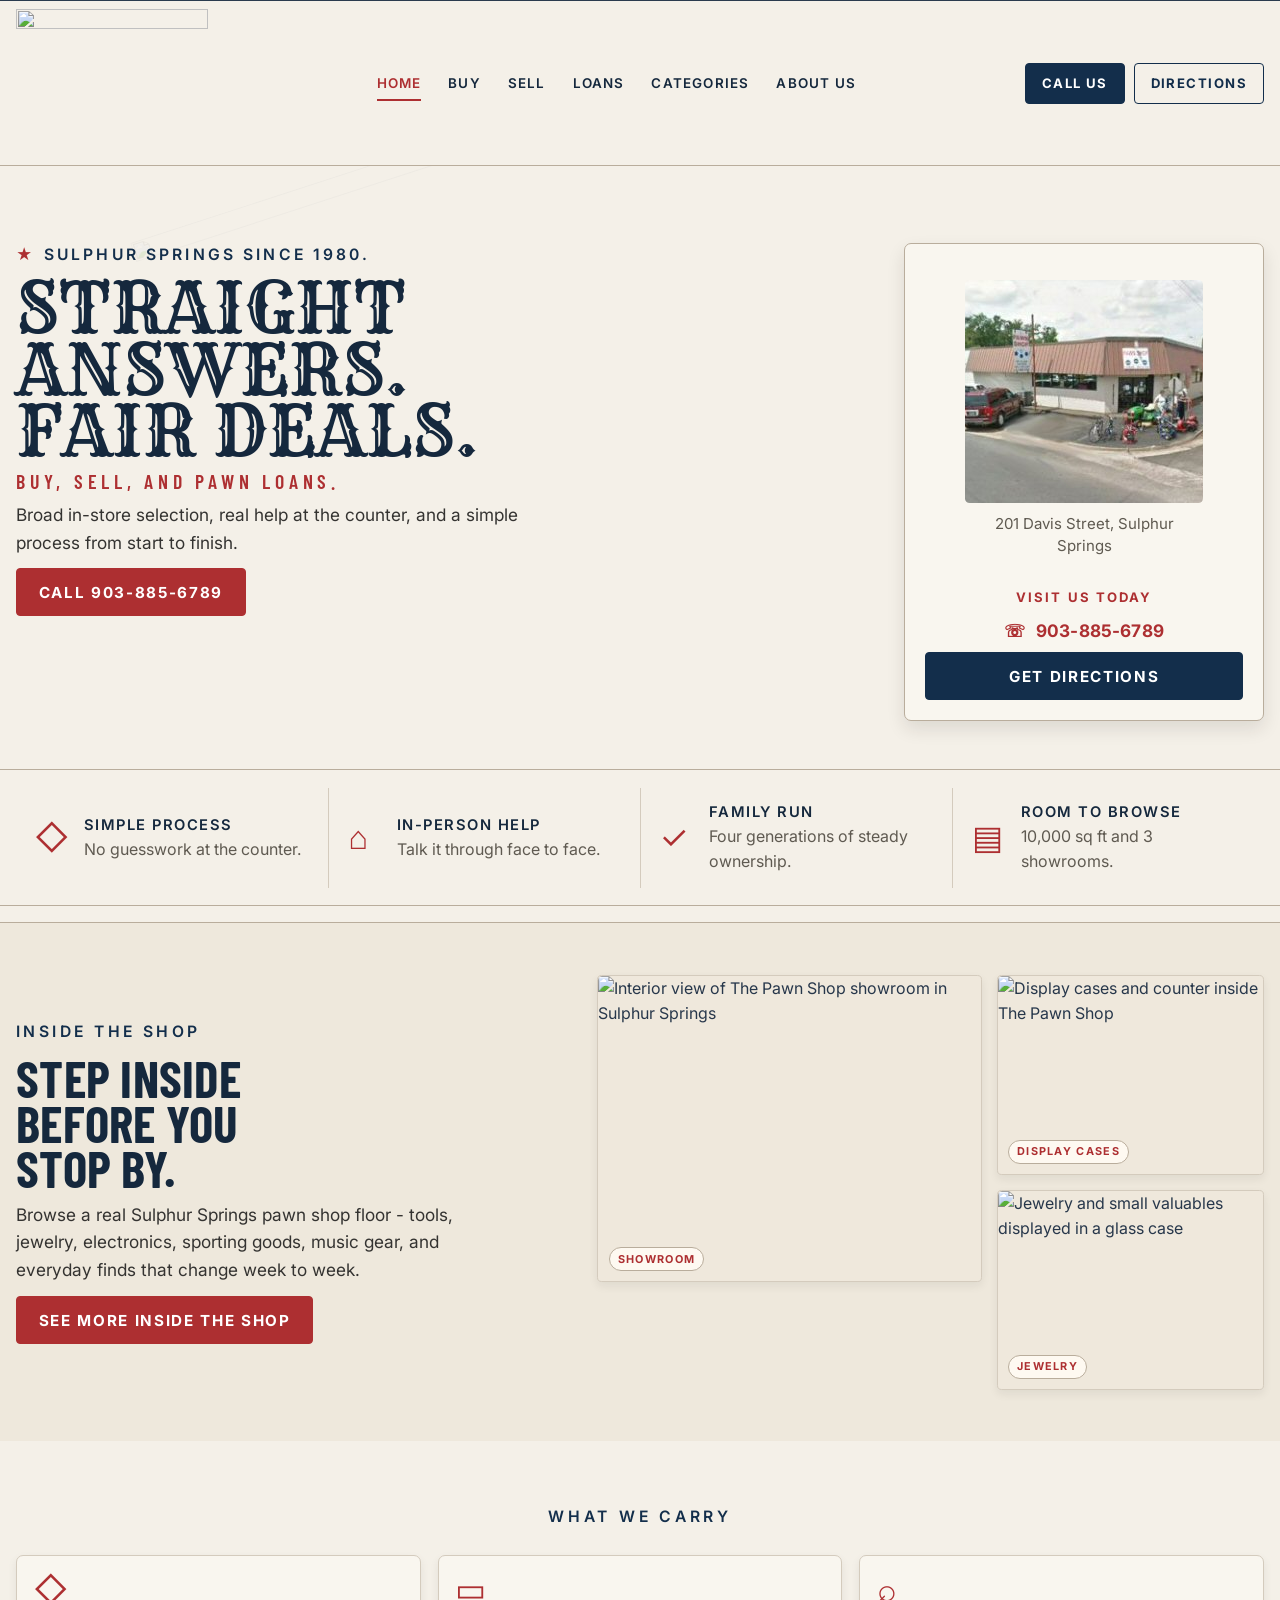
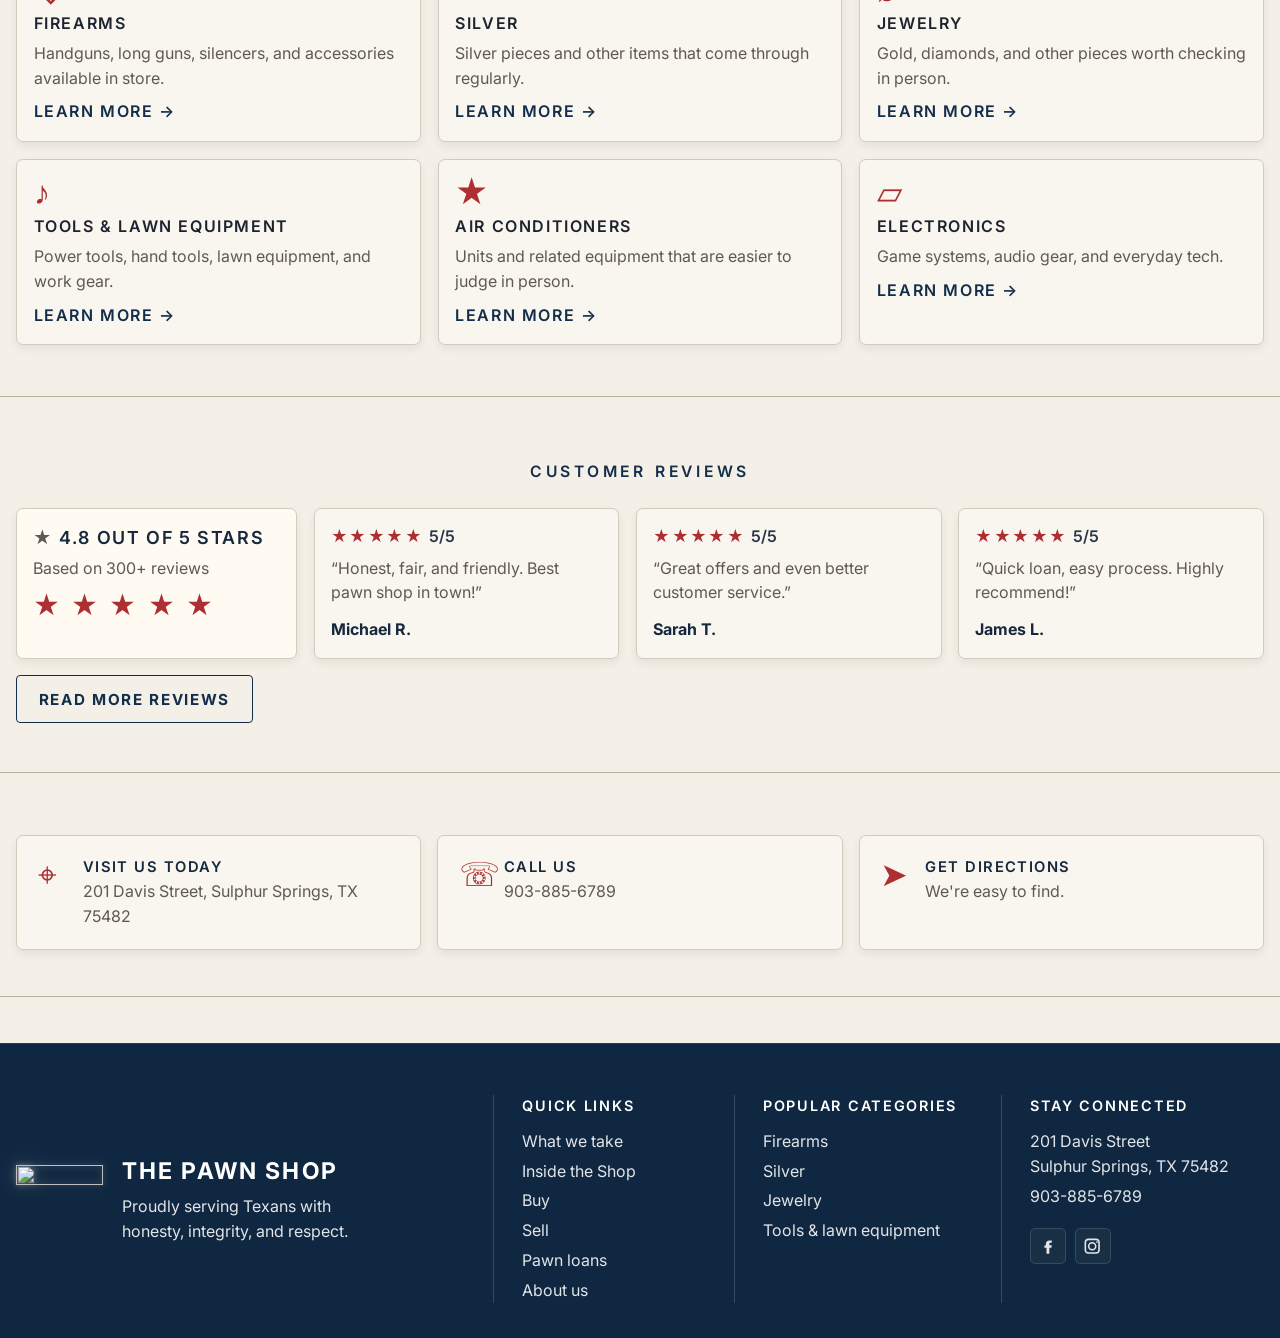
==== index.html @ 869ee115 "Polish homepage shop preview layout" ====
<!doctype html>
<html lang="en">
  <head>
    <meta charset="utf-8" />
    <meta name="viewport" content="width=device-width, initial-scale=1" />
    <meta
      name="description"
      content="The Pawn Shop in Sulphur Springs, Texas. Family-owned since 1980 with in-store firearms, silver, jewelry, tools, lawn equipment, air conditioners, and electronics."
    />
    <title>The Pawn Shop | Sulphur Springs, TX | Family-Owned Since 1980</title>
    <link rel="preconnect" href="https://fonts.googleapis.com" />
    <link rel="preconnect" href="https://fonts.gstatic.com" crossorigin />
    <link href="https://fonts.googleapis.com/css2?family=Barlow+Condensed:wght@500;600;700&family=Inter:wght@400;500;600;700;800&family=Rye&display=swap" rel="stylesheet" />
    <link rel="icon" href="data:," />
    <link rel="icon" href="/favicon.ico?v=3" sizes="any" />
    <link rel="icon" type="image/png" sizes="32x32" href="/favicon-32x32.png?v=3" />
    <link rel="icon" type="image/png" sizes="16x16" href="/favicon-16x16.png?v=3" />
    <link rel="apple-touch-icon" href="/apple-touch-icon.png?v=3" />
    <link rel="manifest" href="/site.webmanifest?v=3" />
    <meta name="theme-color" content="#0d2b45" />
    <link rel="stylesheet" href="styles.css?v=home-breathing-2" />
  </head>
  <body class="home-page">
    <a class="skip-link" href="#main">Skip to content</a>

    <header class="site-header">
      <div class="container header-inner">
        <a class="brand" href="index.html" aria-label="The Pawn Shop home">
          <span class="logo-mark" aria-hidden="true">
            <img class="brand-logo brand-logo--header" src="/brand/pawn-shop-logo.png" alt="" aria-hidden="true" decoding="async" width="1203" height="933" />
          </span>
        </a>

        <nav class="site-nav" aria-label="Primary">
          <a href="index.html" aria-current="page">Home</a>
          <a href="buy.html">Buy</a>
          <a href="sell.html">Sell</a>
          <a href="loans.html">Loans</a>
          <a href="services.html">Categories</a>
          <a href="about.html">About us</a>
        </nav>

        <div class="header-actions">
          <a class="button button-navy button-small" href="tel:+19038856789">Call us</a>
          <a class="button button-outline button-small" href="https://maps.app.goo.gl/KEPYkw9zag7jaLEP9" target="_blank" rel="noreferrer noopener">Directions</a>
        </div>
      </div>
    </header>

    <main id="main">
      <section class="hero" id="top">
        <div class="hero-watermark" aria-hidden="true">
          <img class="brand-logo brand-logo--watermark" src="/brand/pawn-shop-watermark.png" alt="" aria-hidden="true" decoding="async" width="1203" height="933" />
        </div>

        <div class="container hero-grid">
          <div class="hero-copy">
            <p class="eyebrow"><span aria-hidden="true">&#9733;</span> Sulphur Springs since 1980.</p>
            <h1><span>Straight answers.</span><span>Fair deals.</span></h1>
            <p class="subhead">Buy, sell, and pawn loans.</p>
            <p class="lead">
              Broad in-store selection, real help at the counter, and a simple process from start
              to finish.
            </p>
            <div class="action-row">
              <a class="button button-red" href="tel:+19038856789">Call 903-885-6789</a>
            </div>
          </div>

          <aside class="site-photo-card storefront-photo-card" aria-label="Storefront photo">
            <figure class="site-photo-card__figure site-photo-card__figure--wide">
                <img
                  class="site-photo-card__image"
                  src="/store-front.jpg"
                  alt="The Pawn Shop storefront in Sulphur Springs, Texas"
                  loading="eager"
                  fetchpriority="high"
                  decoding="async"
                  width="500"
                  height="223"
                />
              <figcaption class="site-photo-card__caption">201 Davis Street, Sulphur Springs</figcaption>
            </figure>
            <div class="site-photo-card__meta">
              <p class="site-photo-card__eyebrow">Visit us today</p>
              <div class="site-photo-card__detail strong">
                <span class="site-photo-card__icon" aria-hidden="true">&#9743;</span>
                <a href="tel:+19038856789">903-885-6789</a>
              </div>
              <a class="button button-navy button-full" href="https://maps.app.goo.gl/KEPYkw9zag7jaLEP9" target="_blank" rel="noreferrer noopener">Get directions</a>
            </div>
          </aside>
        </div>
      </section>

      <section class="trust-strip content-band content-band--compact home-trust" aria-label="Shop values">
        <div class="container trust-grid">
          <article class="trust-item">
            <span class="trust-icon" aria-hidden="true">&#9671;</span>
            <div><h2>Simple process</h2><p>No guesswork at the counter.</p></div>
          </article>
          <article class="trust-item">
            <span class="trust-icon" aria-hidden="true">&#8962;</span>
            <div><h2>In-person help</h2><p>Talk it through face to face.</p></div>
          </article>
          <article class="trust-item">
            <span class="trust-icon" aria-hidden="true">&#10003;</span>
            <div><h2>Family run</h2><p>Four generations of steady ownership.</p></div>
          </article>
          <article class="trust-item">
            <span class="trust-icon" aria-hidden="true">&#9636;</span>
            <div><h2>Room to browse</h2><p>10,000 sq ft and 3 showrooms.</p></div>
          </article>
        </div>
      </section>

      <section class="shop-photo-section home-inside" aria-labelledby="inside-the-shop">
        <div class="container home-shop-preview">
          <div class="shop-photo-intro home-shop-preview__content">
            <p class="eyebrow" id="inside-the-shop">INSIDE THE SHOP</p>
            <h2>Step inside before you stop by.</h2>
            <p class="lead">Browse a real Sulphur Springs pawn shop floor - tools, jewelry, electronics, sporting goods, music gear, and everyday finds that change week to week.</p>
            <div class="action-row">
              <a class="button button-red" href="gallery.html">See more inside the shop</a>
            </div>
          </div>

          <div class="home-shop-preview__gallery" aria-label="Interior shop photos">
            <figure class="home-shop-preview__feature">
              <div class="shop-photo-frame home-shop-preview__frame home-shop-preview__frame--feature">
                <img
                  class="shop-photo-image"
                  src="/imgs/PXL_20260424_201905218.jpg"
                  alt="Interior view of The Pawn Shop showroom in Sulphur Springs"
                  loading="lazy"
                  decoding="async"
                  width="8160"
                  height="6144"
                />
                <span class="home-shop-preview__label">Showroom</span>
              </div>
            </figure>
            <div class="home-shop-preview__stack">
              <figure class="home-shop-preview__photo">
                <div class="shop-photo-frame home-shop-preview__frame">
                  <img
                    class="shop-photo-image"
                    src="/imgs/PXL_20260424_202001756.jpg"
                    alt="Display cases and counter inside The Pawn Shop"
                    loading="lazy"
                    decoding="async"
                    width="8160"
                    height="6144"
                  />
                  <span class="home-shop-preview__label">Display cases</span>
                </div>
              </figure>
              <figure class="home-shop-preview__photo">
                <div class="shop-photo-frame home-shop-preview__frame">
                  <img
                    class="shop-photo-image"
                    src="/imgs/PXL_20260424_204931263.jpg"
                    alt="Jewelry and small valuables displayed in a glass case"
                    loading="lazy"
                    decoding="async"
                    width="8160"
                    height="6144"
                  />
                  <span class="home-shop-preview__label">Jewelry</span>
                </div>
              </figure>
            </div>
          </div>
        </div>
      </section>

      <section class="section cards-section content-band content-band--compact content-band--warm home-services" id="services">
        <div class="container cards-intro home-services__intro">
          <p class="eyebrow">WHAT WE CARRY</p>
        </div>
        <div class="container category-grid" aria-label="Common services and categories">
          <article class="category-card">
            <span class="category-icon" aria-hidden="true">&#9671;</span>
            <h3>Firearms</h3>
            <p>Handguns, long guns, silencers, and accessories available in store.</p>
            <a href="services.html">Learn more &rarr;</a>
          </article>
          <article class="category-card">
            <span class="category-icon" aria-hidden="true">&#9645;</span>
            <h3>Silver</h3>
            <p>Silver pieces and other items that come through regularly.</p>
            <a href="services.html">Learn more &rarr;</a>
          </article>
          <article class="category-card">
            <span class="category-icon" aria-hidden="true">&#8981;</span>
            <h3>Jewelry</h3>
            <p>Gold, diamonds, and other pieces worth checking in person.</p>
            <a href="services.html">Learn more &rarr;</a>
          </article>
          <article class="category-card">
            <span class="category-icon" aria-hidden="true">&#9834;</span>
            <h3>Tools &amp; lawn equipment</h3>
            <p>Power tools, hand tools, lawn equipment, and work gear.</p>
            <a href="services.html">Learn more &rarr;</a>
          </article>
          <article class="category-card">
            <span class="category-icon" aria-hidden="true">&#9733;</span>
            <h3>Air conditioners</h3>
            <p>Units and related equipment that are easier to judge in person.</p>
            <a href="services.html">Learn more &rarr;</a>
          </article>
          <article class="category-card">
            <span class="category-icon" aria-hidden="true">&#9649;</span>
            <h3>Electronics</h3>
            <p>Game systems, audio gear, and everyday tech.</p>
            <a href="services.html">Learn more &rarr;</a>
          </article>
        </div>
      </section>

      <section class="reviews-band content-band content-band--compact home-reviews" id="reviews" aria-label="Customer reviews">
        <div class="container cards-intro home-reviews__intro">
          <p class="eyebrow">CUSTOMER REVIEWS</p>
        </div>
        <div class="container reviews-grid">
          <div class="rating-block">
            <!-- TODO: Verify the current Google rating and review count with the owner before launch. -->
            <p><span aria-hidden="true">&#9733;</span> 4.8 out of 5 stars</p>
            <span>Based on 300+ reviews</span>
            <div class="big-stars" aria-label="Five star rating">&#9733; &#9733; &#9733; &#9733; &#9733;</div>
          </div>
          <article class="review-card">
            <p class="stars">&#9733;&#9733;&#9733;&#9733;&#9733; <span>5/5</span></p>
            <blockquote>&ldquo;Honest, fair, and friendly. Best pawn shop in town!&rdquo;</blockquote>
            <cite>Michael R.</cite>
          </article>
          <article class="review-card">
            <p class="stars">&#9733;&#9733;&#9733;&#9733;&#9733; <span>5/5</span></p>
            <blockquote>&ldquo;Great offers and even better customer service.&rdquo;</blockquote>
            <cite>Sarah T.</cite>
          </article>
          <article class="review-card">
            <p class="stars">&#9733;&#9733;&#9733;&#9733;&#9733; <span>5/5</span></p>
            <blockquote>&ldquo;Quick loan, easy process. Highly recommend!&rdquo;</blockquote>
            <cite>James L.</cite>
          </article>
          <a class="button button-outline reviews-button" href="https://www.google.com/search?q=The+Pawn+Shop+Sulphur+Springs+TX+reviews" target="_blank" rel="noreferrer noopener">Read more reviews</a>
        </div>
      </section>

      <section class="contact-strip content-band content-band--compact home-contact" id="visit" aria-label="Visit and contact">
        <div class="container contact-grid">
          <article class="contact-item">
            <span aria-hidden="true">&#8982;</span>
            <div><h2>Visit us today</h2><p>201 Davis Street, Sulphur Springs, TX 75482</p></div>
          </article>
          <article class="contact-item">
            <span aria-hidden="true">&#9743;</span>
            <div><h2>Call us</h2><p><a href="tel:+19038856789">903-885-6789</a></p></div>
          </article>
          <article class="contact-item">
            <span aria-hidden="true">&#10148;</span>
            <div><h2>Get directions</h2><p><a href="https://maps.app.goo.gl/KEPYkw9zag7jaLEP9" target="_blank" rel="noreferrer noopener">We're easy to find.</a></p></div>
          </article>
        </div>
      </section>
    </main>

    <footer class="site-footer">
        <div class="container footer-grid">
        <div class="footer-brand">
          <img class="footer-brand-logo" src="/brand/pawn-shop-logo.png" alt="" aria-hidden="true" decoding="async" width="1203" height="933" />
          <div>
            <strong>The Pawn Shop</strong>
            <p>Proudly serving Texans with honesty, integrity, and respect.</p>
          </div>
        </div>
        <nav class="footer-links" aria-label="Footer quick links">
          <h2>Quick links</h2>
          <a href="services.html">What we take</a>
          <a href="gallery.html">Inside the Shop</a>
          <a href="buy.html">Buy</a>
          <a href="sell.html">Sell</a>
          <a href="loans.html">Pawn loans</a>
          <a href="about.html">About us</a>
        </nav>
        <div class="footer-links">
          <h2>Popular categories</h2>
          <a href="services.html">Firearms</a>
          <a href="services.html">Silver</a>
          <a href="services.html">Jewelry</a>
          <a href="services.html">Tools &amp; lawn equipment</a>
        </div>
        <div class="footer-contact">
          <h2>Stay connected</h2>
          <p>201 Davis Street<br />Sulphur Springs, TX 75482</p>
          <a href="tel:+19038856789">903-885-6789</a>
          <div class="footer-socials" aria-label="Social links">
            <a class="footer-social-link" href="https://www.facebook.com/thepawnshopss/" target="_blank" rel="noopener noreferrer" aria-label="The Pawn Shop on Facebook">
              <svg viewBox="0 0 24 24" aria-hidden="true" focusable="false">
                <path d="M13.5 22v-8h2.7l.4-3.1h-3.1V9c0-.9.3-1.6 1.6-1.6h1.6V4.7c-.8-.1-1.8-.2-3-.2-2.9 0-4.8 1.7-4.8 4.9V11H7v3h2.8v8h3.7z"/>
              </svg>
            </a>
            <a class="footer-social-link" href="https://www.instagram.com/thepawnshopss/" target="_blank" rel="noopener noreferrer" aria-label="The Pawn Shop on Instagram">
              <svg viewBox="0 0 24 24" aria-hidden="true" focusable="false">
                <path d="M7 2h10c2.8 0 5 2.2 5 5v10c0 2.8-2.2 5-5 5H7c-2.8 0-5-2.2-5-5V7c0-2.8 2.2-5 5-5zm0 2.1A2.9 2.9 0 0 0 4.1 7v10A2.9 2.9 0 0 0 7 19.9h10a2.9 2.9 0 0 0 2.9-2.9V7A2.9 2.9 0 0 0 17 4.1H7zm5 2.3a5.6 5.6 0 1 1 0 11.2 5.6 5.6 0 0 1 0-11.2zm0 2a3.6 3.6 0 1 0 0 7.2 3.6 3.6 0 0 0 0-7.2zm6.2-2.9a1.1 1.1 0 1 1 0 2.2 1.1 1.1 0 0 1 0-2.2z"/>
              </svg>
            </a>
          </div>
        </div>
      </div>
    </footer>
  </body>
</html>
---- styles.css ----
:root {
  color-scheme: light;
  --paper: #f4f0e8;
  --paper-deep: #eee8dc;
  --panel: #f9f6ef;
  --ink: #15283d;
  --ink-soft: #27374b;
  --muted: #5f5a51;
  --red: #ad2f31;
  --red-dark: #942528;
  --navy: #132e4b;
  --line: #d4cbbd;
  --line-dark: #b9ad9c;
  --shadow: 0 8px 18px rgba(35, 30, 23, 0.11);
  --shadow-soft: 0 4px 10px rgba(35, 30, 23, 0.07);
  --radius: 7px;
  --radius-tight: 4px;
  --container: 82rem;
  --section-breathing: 1.25rem;
  --display: var(--hero-condensed);
  --hero-display: "Rye", Georgia, serif;
  --hero-condensed: "Barlow Condensed", "Arial Narrow", "Helvetica Neue", Arial, sans-serif;
  --ui: "Inter", "Helvetica Neue", Arial, sans-serif;
  --body: "Inter", "Helvetica Neue", Arial, sans-serif;
}

*,
*::before,
*::after {
  box-sizing: border-box;
}

html {
  scroll-behavior: smooth;
}

body {
  margin: 0;
  color: var(--ink-soft);
  background: var(--paper);
  font-family: var(--body);
  line-height: 1.56;
  -webkit-font-smoothing: antialiased;
  text-rendering: optimizeLegibility;
}

::selection {
  background: #ead8c9;
}

a {
  color: inherit;
}

svg {
  display: block;
  max-width: 100%;
}

h1,
h2,
h3,
p,
dl,
dt,
dd,
blockquote,
ol {
  margin: 0;
}

.container {
  width: min(calc(100% - 2rem), var(--container));
  margin: 0 auto;
}

.skip-link {
  position: absolute;
  top: 1rem;
  left: -999px;
  z-index: 50;
  padding: 0.65rem 0.85rem;
  background: var(--panel);
  border: 1px solid var(--line-dark);
  border-radius: var(--radius-tight);
}

.skip-link:focus {
  left: 1rem;
}

:focus-visible {
  outline: 2px solid var(--red);
  outline-offset: 3px;
}

.site-header {
  position: static;
  top: auto;
  background: var(--paper);
  border-top: 1px solid rgba(21, 40, 61, 0.9);
  border-bottom: 1px solid var(--line-dark);
  box-shadow: var(--shadow-soft);
}

.header-inner {
  min-height: 5.4rem;
  display: grid;
  grid-template-columns: auto 1fr;
  gap: 0.7rem 1rem;
  align-items: center;
  padding: 0.48rem 0;
}

.brand {
  display: inline-flex;
  width: 11.15rem;
  align-items: center;
  text-decoration: none;
  line-height: 0;
}

.logo-mark {
  display: block;
  width: 100%;
}

.brand-logo {
  display: block;
  width: 100%;
  height: auto;
  object-fit: contain;
}

.brand-logo--header {
  image-rendering: auto;
}

.hero-watermark .brand-logo--watermark {
  position: absolute;
  top: 50%;
  left: 58%;
  width: min(64rem, 86vw);
  max-width: none;
  opacity: 0.12;
  transform: translate(-50%, -50%) rotate(-18deg);
  transform-origin: center;
  image-rendering: auto;
}

.page-watermark .brand-logo--watermark {
  left: 57.5%;
  width: min(56rem, 78vw);
  opacity: 0.1;
}

.site-nav {
  display: none;
  justify-self: center;
  align-items: center;
  gap: clamp(0.95rem, 2.1vw, 2rem);
  font-family: var(--ui);
  font-size: 0.84rem;
  font-weight: 600;
  letter-spacing: 0.09em;
  text-transform: uppercase;
}

.site-nav a {
  position: relative;
  padding: 0.45rem 0;
  color: var(--ink);
  text-decoration: none;
}

.site-nav a:hover,
.site-nav a[aria-current="page"] {
  color: var(--red);
}

.site-nav a[aria-current="page"]::after {
  position: absolute;
  left: 0;
  right: 0;
  bottom: 0;
  height: 2px;
  background: var(--red);
  content: "";
}

.header-actions {
  grid-column: 1 / -1;
  display: flex;
  flex-wrap: wrap;
  gap: 0.55rem;
}

.button {
  display: inline-flex;
  min-height: 3rem;
  align-items: center;
  justify-content: center;
  gap: 0.45rem;
  padding: 0.72rem 1.35rem;
  border: 1px solid currentColor;
  border-radius: var(--radius-tight);
  font-family: var(--ui);
  font-size: 0.95rem;
  font-weight: 700;
  letter-spacing: 0.11em;
  line-height: 1;
  text-align: center;
  text-decoration: none;
  text-transform: uppercase;
  box-shadow: none;
}

.button-small {
  min-height: 2.55rem;
  padding: 0.58rem 1rem;
  font-size: 0.82rem;
}

.button-red {
  color: #fff;
  background: var(--red);
  border-color: var(--red);
}

.button-red:hover {
  background: var(--red-dark);
  border-color: var(--red-dark);
}

.button-navy {
  color: #fff;
  background: var(--navy);
  border-color: var(--navy);
}

.button-navy:hover {
  background: #0f263f;
}

.button-outline {
  color: var(--navy);
  background: transparent;
  border-color: var(--navy);
}

.button-outline:hover {
  color: #fff;
  background: var(--navy);
}

.button-full {
  width: 100%;
}

.hero,
.page-hero,
.content-band {
  position: relative;
  overflow: clip;
  isolation: isolate;
  border-bottom: 1px solid var(--line-dark);
  background: var(--paper);
}

.hero {
  min-height: 31rem;
  padding: clamp(2.4rem, 6vw, 5.2rem) 0 clamp(1.8rem, 4vw, 3rem);
}

.page-hero {
  padding: clamp(2.4rem, 4.8vw, 4rem) 0 clamp(2rem, 4vw, 3.25rem);
}

.content-band--hero,
.page-hero {
  padding: clamp(2.4rem, 4.8vw, 4rem) 0 clamp(2rem, 4vw, 3.25rem);
}

.hero-watermark {
  position: absolute;
  inset: 0;
  overflow: hidden;
  pointer-events: none;
  user-select: none;
  z-index: 0;
}

.page-watermark {
  overflow: hidden;
}

.hero-grid,
.page-hero-grid {
  position: relative;
  display: grid;
  gap: 2rem;
  align-items: start;
  z-index: 1;
}

.hero-copy {
  display: grid;
  min-width: 0;
  max-width: 42rem;
  gap: 0.6rem;
}

.eyebrow,
.subhead,
.card-heading,
.trust-item h2,
.category-card h3,
.service-tile h3,
.contact-item h2,
.footer-links h2,
.footer-contact h2 {
  font-family: var(--ui);
  font-weight: 600;
  letter-spacing: 0.1em;
  text-transform: uppercase;
}

.eyebrow {
  display: flex;
  gap: 0.55rem;
  align-items: center;
  color: var(--navy);
  font-size: clamp(0.82rem, 1.4vw, 0.98rem);
  letter-spacing: 0.2em;
}

.eyebrow span,
.big-stars,
.stars {
  color: var(--red);
}

h1 {
  max-width: 9.6ch;
  color: var(--ink);
  font-family: var(--display);
  font-size: clamp(2.95rem, 7.2vw, 5.8rem);
  font-weight: 400;
  letter-spacing: 0.005em;
  line-height: 0.86;
  text-transform: uppercase;
  text-wrap: balance;
}

.hero h1 {
  display: grid;
  max-width: 11.6ch;
  font-family: var(--hero-display);
  font-size: clamp(3.35rem, 6vw, 6.05rem);
  line-height: 0.88;
  letter-spacing: 0;
  text-wrap: balance;
}

.hero h1 span {
  display: block;
}

.page-hero h1 {
  display: grid;
  max-width: 11.4ch;
  font-family: var(--hero-display);
  font-size: clamp(2.9rem, 5vw, 5rem);
  line-height: 0.88;
  letter-spacing: 0;
  text-wrap: balance;
}

.subhead {
  color: var(--red);
  font-family: var(--hero-condensed);
  font-size: clamp(1.02rem, 1.55vw, 1.24rem);
  letter-spacing: 0.24em;
  line-height: 1;
}

.hero .subhead {
  margin-top: 0.05rem;
}

.lead {
  max-width: 33rem;
  color: #343331;
  font-size: clamp(0.98rem, 1.45vw, 1.08rem);
  line-height: 1.6;
}

.action-row {
  display: flex;
  flex-wrap: wrap;
  gap: 0.85rem 1.35rem;
  margin-top: 0.15rem;
}

.visit-card {
  display: grid;
  min-width: 0;
  gap: 1rem;
  padding: clamp(1rem, 2.2vw, 1.55rem);
  background: var(--panel);
  border: 1px solid var(--line-dark);
  border-radius: var(--radius);
  box-shadow: var(--shadow);
}

.card-heading {
  display: flex;
  gap: 0.6rem;
  align-items: center;
  justify-content: center;
  color: var(--red);
  font-size: 0.92rem;
  text-align: center;
}

.card-heading span {
  width: 3rem;
  height: 1px;
  background: var(--red);
}

.visit-line {
  display: grid;
  grid-template-columns: 1.6rem 1fr;
  gap: 0.8rem;
  padding-bottom: 0.95rem;
  border-bottom: 1px solid var(--line);
  color: #2f3134;
}

.visit-line.strong a {
  color: var(--red);
  font-family: var(--ui);
  font-size: 1.38rem;
  font-weight: 700;
  letter-spacing: 0.03em;
  text-decoration: none;
}

.line-icon {
  color: var(--ink);
  font-family: var(--ui);
  font-size: 1.2rem;
}

.trust-strip,
.reviews-band,
.contact-strip {
  border-bottom: 1px solid var(--line-dark);
  background: var(--paper);
}

.trust-grid {
  display: grid;
}

.trust-item {
  display: grid;
  grid-template-columns: 2.2rem 1fr;
  gap: 0.85rem;
  align-items: center;
  padding: 1rem 0;
  border-top: 1px solid var(--line);
}

.trust-item:first-child {
  border-top: 0;
}

.trust-icon,
.category-icon,
.contact-item > span {
  color: var(--red);
  font-family: var(--ui);
  font-size: 2.05rem;
  line-height: 1;
}

.trust-item h2,
.contact-item h2 {
  color: var(--ink);
  font-size: 0.92rem;
}

.trust-item p,
.contact-item p,
.review-card blockquote,
.section-heading p,
.category-card p,
.service-tile p,
.feature-card p,
.copy-panel p,
.quote-panel p,
.footer-grid p,
.footer-grid a,
.visit-steps li {
  color: var(--muted);
}

.cards-intro {
  display: grid;
  max-width: 42rem;
  margin: 0 auto 0;
  gap: 0.2rem;
  text-align: center;
}

.cards-intro .eyebrow {
  justify-content: center;
  letter-spacing: 0.24em;
}

.section-heading {
  display: grid;
  max-width: 52rem;
  gap: 0.65rem;
  margin-bottom: 1rem;
}

.compact-heading {
  max-width: 45rem;
}

.interior-module {
  padding: clamp(3.5rem, 6vw, 5.5rem) 0;
  background: var(--paper-deep);
  border-top: 1px solid var(--line-dark);
}

.interior-module__inner {
  display: grid;
  gap: clamp(1.75rem, 4vw, 4rem);
  align-items: start;
}

.interior-module__intro {
  display: grid;
  gap: 0.65rem;
  max-width: 28rem;
}

.interior-module__intro .section-heading {
  margin-bottom: 0;
}

.interior-module__content {
  display: grid;
  gap: 1rem;
  align-self: start;
  min-width: 0;
}

.interior-module__content .category-grid,
.interior-module__content .feature-grid,
.interior-module__content .service-tile-grid {
  margin-top: 0;
}

.home-trust {
  margin-bottom: var(--section-breathing);
}

.home-services {
  margin-block: var(--section-breathing);
}

.home-services__intro {
  margin-bottom: var(--section-breathing);
}

.home-reviews {
  margin-block: var(--section-breathing);
}

.home-contact {
  margin-top: var(--section-breathing);
}

.section-heading h2,
.copy-panel h2 {
  max-width: 12.2ch;
  color: var(--ink);
  font-family: var(--display);
  font-size: clamp(2rem, 4vw, 3.25rem);
  line-height: 0.88;
  letter-spacing: 0.005em;
  text-transform: uppercase;
  text-wrap: balance;
}

.category-grid,
.service-tile-grid,
.feature-grid {
  display: grid;
  gap: 1rem;
}

.category-card,
.service-tile,
.feature-card,
.copy-panel,
.quote-panel {
  display: grid;
  align-content: start;
  gap: 0.55rem;
  min-height: 0;
  padding: 1.15rem;
  background: var(--panel);
  border: 1px solid var(--line);
  border-radius: var(--radius);
  box-shadow: var(--shadow-soft);
}

.category-card a {
  margin-top: auto;
  color: var(--navy);
  font-family: var(--ui);
  font-weight: 600;
  letter-spacing: 0.1em;
  text-decoration: none;
  text-transform: uppercase;
}

.category-card h3,
.service-tile h3,
.feature-card h3 {
  color: #1d2430;
  font-size: 1rem;
  line-height: 1.08;
}

.reviews-grid {
  display: grid;
  gap: 1rem;
  align-items: center;
}

.rating-block {
  display: grid;
  gap: 0.25rem;
}

.rating-block p {
  color: var(--ink);
  font-family: var(--ui);
  font-size: 1.12rem;
  font-weight: 600;
  letter-spacing: 0.09em;
  text-transform: uppercase;
}

.rating-block span {
  color: var(--muted);
}

.big-stars {
  font-size: 1.65rem;
  letter-spacing: 0.08em;
}

.review-card {
  padding: 0.9rem 1rem;
  background: rgba(249, 246, 239, 0.62);
  border-radius: var(--radius-tight);
}

.stars {
  font-family: var(--ui);
  font-weight: 600;
  letter-spacing: 0.09em;
}

.stars span {
  color: var(--ink-soft);
  letter-spacing: 0;
}

.review-card cite {
  display: block;
  margin-top: 0.35rem;
  color: var(--ink);
  font-style: normal;
  font-weight: 700;
}

.reviews-button {
  justify-self: start;
}

.contact-grid {
  display: grid;
  gap: 1rem;
}

.contact-item {
  display: grid;
  grid-template-columns: 2rem 1fr;
  gap: 0.8rem;
  align-items: center;
}

.contact-item a {
  text-decoration: none;
}

.site-footer {
  background: #0f2740;
  color: #fff;
  border-top: 1px solid rgba(255, 255, 255, 0.1);
}

.footer-grid {
  display: grid;
  gap: 1.55rem;
  padding: 2.35rem 0 2.2rem;
}

.footer-brand {
  display: grid;
  grid-template-columns: 5.45rem 1fr;
  gap: 1.15rem;
  align-items: center;
}

.footer-brand-logo {
  display: block;
  width: 5.45rem;
  height: auto;
  object-fit: contain;
  margin-top: 0;
  filter:
    drop-shadow(0 0 3px rgba(244, 238, 226, 0.42))
    drop-shadow(0 0 10px rgba(244, 238, 226, 0.18));
}

.footer-brand strong {
  display: block;
  margin-bottom: 0.3rem;
  color: #fff;
  font-family: var(--ui);
  font-size: 1.44rem;
  letter-spacing: 0.095em;
  text-transform: uppercase;
}

.footer-brand p {
  max-width: 16.8rem;
}

.footer-links,
.footer-contact {
  display: grid;
  align-content: start;
  gap: 0.3rem;
}

.footer-links h2,
.footer-contact h2 {
  margin-bottom: 0.4rem;
  color: #fff;
  font-size: 0.9rem;
  letter-spacing: 0.12em;
}

.site-footer .footer-grid p,
.site-footer .footer-grid a {
  color: rgba(255, 255, 255, 0.88);
}

.footer-grid a {
  text-decoration: none;
}

.footer-grid a:hover {
  color: #fff;
}

.footer-grid a:focus-visible {
  outline-color: #f1dbc8;
}

.footer-brand p,
.footer-contact p {
  color: rgba(255, 255, 255, 0.86);
}

.footer-socials {
  display: flex;
  flex-wrap: wrap;
  gap: 0.55rem;
  align-items: center;
  margin-top: 1.1rem;
}

.footer-social-link {
  display: inline-flex;
  align-items: center;
  justify-content: center;
  width: 2.25rem;
  height: 2.25rem;
  color: #f4eee2;
  background: rgba(244, 238, 226, 0.04);
  border: 1px solid rgba(244, 238, 226, 0.14);
  border-radius: 0.35rem;
  box-shadow: none;
  line-height: 0;
  transition:
    background-color 0.18s ease,
    border-color 0.18s ease,
    color 0.18s ease,
    transform 0.18s ease;
}

.footer-social-link svg {
  display: block;
  width: 1.15rem;
  height: 1.15rem;
  max-width: none;
  flex: 0 0 1.15rem;
  fill: currentColor;
}

.footer-social-link:hover {
  color: #fff;
  background: rgba(173, 47, 49, 0.24);
  border-color: rgba(173, 47, 49, 0.5);
  transform: translateY(-1px);
}

.footer-social-link:focus-visible {
  color: #fff;
  background: rgba(244, 238, 226, 0.12);
  border-color: #f1dbc8;
  outline: 2px solid #f1dbc8;
  outline-offset: 2px;
}

.fact-list {
  display: grid;
  grid-template-columns: repeat(2, minmax(0, 1fr));
  gap: 0.75rem;
}

.fact-list div {
  padding: 0.75rem;
  background: #fffaf2;
  border: 1px solid var(--line);
  border-radius: var(--radius-tight);
}

.fact-list dt {
  color: var(--muted);
  font-family: var(--ui);
  font-size: 0.78rem;
  font-weight: 600;
  letter-spacing: 0.1em;
  text-transform: uppercase;
}

.fact-list dd {
  color: var(--ink);
  font-weight: 700;
}

.visit-steps {
  display: grid;
  gap: 0.75rem;
  padding-left: 1.2rem;
}

.editorial-grid {
  display: grid;
  gap: 1rem;
}

.copy-panel,
.quote-panel {
  min-height: auto;
  padding: clamp(1.2rem, 2.6vw, 2rem);
}

.copy-panel {
  gap: 0.9rem;
}

.quote-panel {
  align-content: center;
  background: #efe3d6;
}

.quote-panel p {
  color: var(--ink);
  font-size: clamp(1.2rem, 2.3vw, 1.65rem);
  line-height: 1.35;
}

.visit-card__note {
  color: var(--muted);
  font-size: 0.92rem;
  line-height: 1.45;
}

.site-photo-card {
  display: grid;
  gap: 0.9rem;
  min-width: 0;
  width: min(100%, 34rem);
  padding: clamp(0.95rem, 2vw, 1.25rem);
  background: var(--panel);
  border: 1px solid var(--line-dark);
  border-radius: var(--radius);
  box-shadow: var(--shadow);
  align-self: start;
}

.storefront-photo-card,
.gun-room-photo-card {
  justify-self: end;
}

.gun-room-photo-card {
  width: min(100%, 37rem);
}

.site-photo-card__figure {
  display: grid;
  gap: 0.65rem;
  min-width: 0;
}

.site-photo-card__figure--wide {
  --photo-ratio: 5 / 3;
}

.site-photo-card__figure--tall {
  --photo-ratio: 4 / 3;
}

.site-photo-card__image {
  display: block;
  width: 100%;
  aspect-ratio: var(--photo-ratio, 16 / 9);
  object-fit: cover;
  border-radius: calc(var(--radius) - 0.15rem);
  background: #efe8dc;
}

.site-photo-card__caption {
  color: var(--muted);
  font-size: 0.94rem;
  line-height: 1.45;
  text-align: center;
}

.site-photo-card__meta {
  display: grid;
  gap: 0.6rem;
}

.site-photo-card__eyebrow {
  color: var(--red);
  font-family: var(--ui);
  font-size: 0.82rem;
  font-weight: 700;
  letter-spacing: 0.16em;
  text-align: center;
  text-transform: uppercase;
}

.site-photo-card__detail {
  display: flex;
  gap: 0.65rem;
  align-items: flex-start;
  color: var(--ink);
  font-size: 0.98rem;
  line-height: 1.45;
}

.site-photo-card__detail.strong {
  justify-content: center;
  color: var(--red);
  font-size: 1.08rem;
  font-weight: 700;
  letter-spacing: 0.01em;
}

.site-photo-card__detail a {
  color: inherit;
  text-decoration: none;
}

.site-photo-card__icon {
  color: var(--red);
  flex: 0 0 auto;
}

.site-photo-card__note {
  color: var(--muted);
  font-size: 0.95rem;
  line-height: 1.5;
  text-align: center;
}

.shop-photo-section {
  padding: clamp(3rem, 5.8vw, 5rem) 0;
  background: var(--paper-deep);
  border-top: 1px solid var(--line-dark);
}

.shop-photo-intro {
  display: grid;
  gap: 0.65rem;
  max-width: 42rem;
}

.shop-photo-intro h2,
.gallery-page .shop-gallery-section__intro h2 {
  max-width: 12.5ch;
  color: var(--ink);
  font-family: var(--display);
  font-size: clamp(2rem, 4vw, 3.25rem);
  line-height: 0.88;
  letter-spacing: 0.005em;
  text-transform: uppercase;
  text-wrap: balance;
}

.shop-photo-intro .eyebrow {
  letter-spacing: 0.22em;
}

.shop-photo-layout {
  display: grid;
  gap: 1rem;
  align-items: start;
}

.home-shop-preview {
  display: grid;
  gap: clamp(1.15rem, 2.8vw, 2.35rem);
  align-items: center;
}

.home-shop-preview__content {
  max-width: 32rem;
}

.home-shop-preview__content .lead {
  max-width: 31rem;
}

.home-shop-preview__gallery {
  display: grid;
  grid-template-columns: minmax(0, 1.18fr) minmax(0, 0.82fr);
  gap: 0.9rem;
  min-width: 0;
  align-items: start;
}

.home-shop-preview__feature,
.home-shop-preview__photo {
  position: relative;
  display: grid;
  min-width: 0;
  margin: 0;
}

.home-shop-preview__feature .home-shop-preview__frame {
  --shop-photo-ratio: 5 / 4;
  box-shadow: var(--shadow-soft);
}

.home-shop-preview__stack {
  display: grid;
  gap: 0.9rem;
  min-width: 0;
}

.home-shop-preview__photo .home-shop-preview__frame {
  box-shadow: var(--shadow-soft);
}

.home-shop-preview__label {
  position: absolute;
  left: 0.65rem;
  bottom: 0.65rem;
  z-index: 1;
  display: inline-flex;
  align-items: center;
  min-height: 1.5rem;
  padding: 0.15rem 0.5rem;
  background: rgba(255, 250, 242, 0.96);
  border: 1px solid var(--line-dark);
  border-radius: 999px;
  color: var(--red);
  font-family: var(--ui);
  font-size: 0.68rem;
  font-weight: 700;
  letter-spacing: 0.12em;
  line-height: 1;
  text-transform: uppercase;
  pointer-events: none;
}

.home-shop-preview__frame {
  position: relative;
}

.home-shop-preview__frame .shop-photo-image {
  border-radius: calc(var(--radius) - 0.15rem);
}

.shop-photo-grid--compact {
  grid-template-columns: repeat(1, minmax(0, 1fr));
}

.shop-photo-grid--compact .shop-photo-card {
  padding: 0.75rem;
}

.shop-photo-grid--compact .shop-photo-label {
  padding-inline: 0.5rem;
  font-size: 0.68rem;
}

.shop-photo-feature,
.shop-photo-card {
  display: grid;
  gap: 0.75rem;
  min-width: 0;
  padding: 0.95rem;
  background: var(--panel);
  border: 1px solid var(--line);
  border-radius: var(--radius);
  box-shadow: var(--shadow-soft);
}

.shop-photo-feature {
  padding: 1rem;
}

.shop-photo-card {
  align-content: start;
}

.shop-photo-frame {
  position: relative;
  overflow: hidden;
  aspect-ratio: var(--shop-photo-ratio, 4 / 3);
  background: #efe8dc;
  border: 1px solid var(--line);
  border-radius: calc(var(--radius) - 0.15rem);
}

.shop-photo-feature .shop-photo-frame {
  --shop-photo-ratio: 5 / 4;
}

.shop-photo-card.is-wide .shop-photo-frame {
  --shop-photo-ratio: 16 / 9;
}

.shop-photo-card.is-tall .shop-photo-frame {
  --shop-photo-ratio: 3 / 4;
}

.shop-photo-image {
  display: block;
  width: 100%;
  height: 100%;
  object-fit: cover;
}

.shop-photo-image.is-contain {
  object-fit: contain;
  background: #f2ecdf;
}

.shop-photo-caption {
  display: flex;
  flex-wrap: wrap;
  gap: 0.45rem 0.65rem;
  align-items: center;
  justify-content: space-between;
  color: var(--muted);
  font-size: 0.88rem;
  line-height: 1.35;
}

.shop-photo-label {
  display: inline-flex;
  align-items: center;
  min-height: 1.6rem;
  padding: 0.2rem 0.55rem;
  background: #fffaf2;
  border: 1px solid var(--line-dark);
  border-radius: 999px;
  color: var(--red);
  font-family: var(--ui);
  font-size: 0.72rem;
  font-weight: 700;
  letter-spacing: 0.14em;
  text-transform: uppercase;
}

.shop-photo-note {
  color: var(--muted);
  font-size: 0.94rem;
  line-height: 1.45;
}

.shop-photo-supports {
  display: grid;
  gap: 1rem;
}

.shop-photo-grid {
  display: grid;
  gap: 1rem;
}

.shop-photo-grid .shop-photo-card {
  height: 100%;
}

.services-photo-grid {
  display: grid;
  gap: 1rem;
}

.services-photo-grid .shop-photo-card h3 {
  color: #1d2430;
  font-size: 1rem;
  line-height: 1.08;
}

.services-photo-grid .shop-photo-note {
  margin-top: -0.1rem;
}

.gallery-page .page-hero h1 {
  max-width: 12ch;
}

.gallery-page .shop-gallery-section {
  padding: clamp(2.85rem, 5vw, 4.65rem) 0;
  background: var(--paper);
  border-top: 1px solid var(--line-dark);
}

.gallery-page .shop-gallery-section:nth-of-type(even) {
  background: var(--paper-deep);
}

.gallery-page .shop-gallery-section__intro {
  display: grid;
  gap: 0.45rem;
  max-width: 42rem;
  margin-bottom: 1.2rem;
}

.gallery-page .shop-photo-grid {
  grid-template-columns: repeat(1, minmax(0, 1fr));
}

.media-slot {
  display: grid;
  gap: 0.75rem;
  max-width: 60rem;
  margin-inline: auto;
}

.home-storefront-band .media-slot {
  max-width: 34rem;
}

.services-gun-room-band .media-slot {
  max-width: 48rem;
}

.media-slot__figure {
  display: grid;
  gap: 0.7rem;
  padding: clamp(0.9rem, 1.8vw, 1.25rem);
  background: #fffaf2;
  border: 1px solid var(--line);
  border-radius: var(--radius);
  box-shadow: var(--shadow-soft);
}

.media-slot__figure--wide {
  --media-ratio: 21 / 9;
}

.media-slot__figure--tall {
  --media-ratio: 16 / 10;
}

.media-slot__image {
  display: block;
  width: 100%;
  aspect-ratio: var(--media-ratio, 16 / 9);
  object-fit: cover;
  border-radius: calc(var(--radius) - 0.12rem);
  background: #efe8dc;
}

.media-slot__caption {
  color: var(--muted);
  font-size: 0.94rem;
  line-height: 1.45;
  text-align: center;
}

.media-slot__frame {
  display: grid;
  align-content: center;
  justify-items: center;
  gap: 0.55rem;
  min-height: clamp(12rem, 20vw, 18rem);
  padding: clamp(1rem, 2vw, 1.5rem);
  background: #fffaf2;
  border: 1px solid var(--line);
  border-radius: var(--radius);
  box-shadow: var(--shadow-soft);
  aspect-ratio: 21 / 9;
  text-align: center;
}

.media-slot__eyebrow {
  color: var(--red);
  font-family: var(--ui);
  font-size: 0.82rem;
  font-weight: 700;
  letter-spacing: 0.16em;
  text-transform: uppercase;
}

.media-slot__label {
  color: var(--ink);
  font-family: var(--display);
  font-size: clamp(1.35rem, 2.6vw, 2.1rem);
  line-height: 0.92;
  letter-spacing: 0.02em;
  text-transform: uppercase;
  text-wrap: balance;
}

.media-slot__note {
  max-width: 34rem;
  color: var(--muted);
  font-size: 0.95rem;
  line-height: 1.5;
}

@media (max-width: 42rem) {
  body {
    overflow-x: hidden;
  }

  .header-actions .button {
    flex: 1 1 100%;
  }

  h1 {
    font-size: clamp(2.75rem, 17vw, 4.4rem);
  }

  .hero h1 {
    max-width: 12ch;
    font-size: clamp(3rem, 15.8vw, 4.55rem);
  }

  .hero-copy,
  .lead {
    max-width: 31ch;
  }

  .button {
    width: 100%;
  }

  .card-heading span {
    width: 1.7rem;
  }

  .hero-watermark .brand-logo--watermark {
    left: 61%;
    width: min(31rem, 96vw);
    opacity: 0.08;
  }

  .page-watermark .brand-logo--watermark {
    left: 60%;
    width: min(28rem, 92vw);
    opacity: 0.07;
  }
}

@media (min-width: 44rem) {
  .header-inner {
    grid-template-columns: auto 1fr auto;
  }

  .header-actions {
    grid-column: auto;
    justify-self: end;
  }

  .category-grid,
  .service-tile-grid,
  .feature-grid {
    grid-template-columns: repeat(2, minmax(0, 1fr));
  }

  .trust-grid,
  .contact-grid {
    grid-template-columns: repeat(2, minmax(0, 1fr));
  }

  .trust-item:nth-child(2) {
    border-top: 0;
  }

  .reviews-grid {
    grid-template-columns: 1.1fr 1fr 1fr;
  }

  .reviews-button {
    grid-column: 1 / -1;
  }

  .home-shop-collage,
  .gallery-page .shop-photo-grid {
    grid-template-columns: repeat(2, minmax(0, 1fr));
  }
}

@media (min-width: 62rem) {
  .site-nav {
    display: flex;
  }

  .hero-grid,
  .page-hero-grid {
    grid-template-columns: minmax(0, 1fr) minmax(20rem, 0.42fr);
  }

  .storefront-photo-card {
    width: min(100%, 34rem);
  }

  .visit-card {
    transform: none;
  }

  .trust-grid {
    grid-template-columns: repeat(4, minmax(0, 1fr));
  }

  .trust-item,
  .trust-item:nth-child(2) {
    min-height: 5.2rem;
    padding: 0.85rem 1.35rem;
    border-top: 0;
    border-left: 1px solid var(--line);
  }

  .trust-item:first-child {
    border-left: 0;
  }

  .interior-module__inner {
    grid-template-columns: minmax(280px, 420px) minmax(0, 1fr);
    gap: clamp(2rem, 4.5vw, 5rem);
  }

  .interior-module__content .category-grid {
    grid-template-columns: repeat(2, minmax(0, 1fr));
  }

  .interior-module--cards-3 .feature-grid,
  .interior-module--cards-3 .service-tile-grid {
    grid-template-columns: repeat(3, minmax(0, 1fr));
  }

  .services-visit-types .service-tile-grid {
    grid-template-columns: repeat(2, minmax(0, 1fr));
  }

  .interior-module--cards-6 .category-grid {
    grid-template-columns: repeat(3, minmax(0, 1fr));
  }

  .category-grid {
    grid-template-columns: repeat(6, minmax(0, 1fr));
  }

  .cards-intro {
    max-width: 34rem;
    gap: 0.1rem;
    margin-bottom: 0.2rem;
  }

  .category-card {
    min-height: 0;
  }

  .service-tile-grid {
    grid-template-columns: 1.2fr repeat(3, 1fr);
  }

  .feature-grid {
    grid-template-columns: repeat(3, minmax(0, 1fr));
  }

  .reviews-grid {
    grid-template-columns: 1.08fr 1fr 1fr 1fr 1fr;
  }

  .reviews-button {
    grid-column: auto;
    justify-self: end;
  }

  .contact-grid {
    grid-template-columns: repeat(3, minmax(0, 1fr));
  }

  .contact-item {
    padding-left: 2rem;
    border-left: 1px solid var(--line);
  }

  .contact-item:first-child {
    padding-left: 0;
    border-left: 0;
  }

  .footer-grid {
    grid-template-columns: minmax(18.5rem, 1.72fr) minmax(0, 0.82fr) minmax(0, 0.92fr) minmax(0, 1fr);
  }

  .footer-links,
  .footer-contact {
    padding-left: 1.75rem;
    border-left: 1px solid rgba(255, 255, 255, 0.16);
  }

  .footer-socials {
    margin-top: 0.9rem;
  }

  .editorial-grid {
    grid-template-columns: minmax(0, 1.3fr) minmax(18rem, 0.7fr);
  }

  .home-page .home-shop-preview {
    grid-template-columns: minmax(18rem, 0.9fr) minmax(0, 1.1fr);
  }

  .home-page .home-shop-preview__gallery {
    align-self: center;
  }

  .gallery-page .shop-photo-grid {
    grid-template-columns: repeat(3, minmax(0, 1fr));
  }

  .gallery-page .shop-photo-card.is-wide {
    grid-column: span 2;
  }
}

@media (min-width: 78rem) {
  .brand,
  .brand-logo--header {
    width: 12rem;
  }

  .header-inner {
    min-height: 6.4rem;
  }

  .hero-watermark .brand-logo--watermark {
    width: min(70rem, 82vw);
    left: 59%;
  }

  .page-watermark .brand-logo--watermark {
    width: min(60rem, 76vw);
    left: 58%;
  }

  .hero h1 {
    max-width: 11.9ch;
    font-size: clamp(3.55rem, 5.45vw, 6.35rem);
  }
}

.home-page .home-trust {
  padding-block: clamp(0.8rem, 1.4vw, 1.1rem);
  margin-bottom: clamp(0.75rem, 1.5vw, 1rem);
}

.home-page .trust-grid {
  gap: 0;
}

.home-page .home-inside {
  padding-block: clamp(2.1rem, 4vw, 3.35rem);
}

.home-page .home-services {
  padding-block: clamp(2.15rem, 4vw, 3.4rem);
  margin-block: clamp(0.5rem, 1.1vw, 0.8rem);
}

.home-page .home-services__intro {
  margin-bottom: clamp(1.15rem, 2vw, 1.75rem);
}

.home-page .home-services .category-grid {
  gap: clamp(0.8rem, 1.4vw, 1.05rem);
}

.home-page .home-services .category-card {
  padding: clamp(0.95rem, 1.3vw, 1.2rem);
}

.home-page .home-reviews {
  padding-block: clamp(2rem, 3.8vw, 3.1rem);
  margin-block: clamp(0.55rem, 1.25vw, 0.9rem);
}

.home-page .home-reviews__intro {
  margin-bottom: clamp(1rem, 1.8vw, 1.45rem);
}

.home-page .reviews-grid {
  gap: clamp(0.8rem, 1.4vw, 1.05rem);
  align-items: stretch;
}

.home-page .rating-block,
.home-page .review-card {
  padding: 0.95rem 1rem;
  background: var(--panel);
  border: 1px solid var(--line);
  border-radius: var(--radius);
  box-shadow: var(--shadow-soft);
}

.home-page .rating-block {
  align-content: start;
  background: #fffaf2;
}

.home-page .review-card {
  display: grid;
  gap: 0.4rem;
}

.home-page .reviews-button {
  margin-top: 0;
}

.home-page .home-contact {
  padding-block: clamp(1.95rem, 3.6vw, 2.9rem);
  margin-top: clamp(0.6rem, 1.25vw, 1rem);
}

.home-page .contact-grid {
  gap: clamp(0.75rem, 1.3vw, 1rem);
}

.home-page .contact-item {
  padding: 1rem 1.05rem;
  align-items: start;
  background: var(--panel);
  border: 1px solid var(--line);
  border-radius: var(--radius);
  box-shadow: var(--shadow-soft);
}

.home-page .contact-item > span {
  margin-top: 0.1rem;
}

.home-page .site-footer {
  margin-top: clamp(1.85rem, 3.6vw, 3rem);
}

.home-page .footer-grid {
  padding-top: clamp(2.6rem, 4vw, 3.2rem);
}

@media (min-width: 44rem) {
  .home-page .home-services .category-grid {
    grid-template-columns: repeat(2, minmax(0, 1fr));
  }

  .home-page .reviews-grid {
    grid-template-columns: minmax(16rem, 0.9fr) repeat(3, minmax(0, 1fr));
  }

  .home-page .reviews-button {
    grid-column: 1 / -1;
  }

  .home-page .contact-grid {
    grid-template-columns: repeat(2, minmax(0, 1fr));
  }
}

@media (min-width: 62rem) {
  .home-page .trust-grid {
    grid-template-columns: repeat(4, minmax(0, 1fr));
  }

  .home-page .trust-item,
  .home-page .trust-item:nth-child(2) {
    min-height: 5.2rem;
    padding: 0.85rem 1.2rem;
    border-top: 0;
    border-left: 1px solid var(--line);
  }

  .home-page .trust-item:first-child {
    border-left: 0;
  }

  .home-page .home-services .category-grid {
    grid-template-columns: repeat(3, minmax(0, 1fr));
  }

  .home-page .reviews-grid {
    grid-template-columns: minmax(17rem, 0.92fr) repeat(3, minmax(0, 1fr));
  }

  .home-page .reviews-button {
    justify-self: start;
  }

  .home-page .contact-grid {
    grid-template-columns: repeat(3, minmax(0, 1fr));
  }

  .home-page .contact-item {
    padding: 1.25rem 1.3rem;
  }
}

.about-page .page-hero-grid {
  align-items: start;
}

.about-page .page-hero-grid,
.about-page .interior-module__inner {
  gap: clamp(2rem, 5vw, 4.5rem);
}

.about-page .about-story__stack {
  display: grid;
  gap: 1rem;
}

.about-page .about-at-a-glance {
  width: min(100%, 37rem);
  justify-self: end;
  gap: 1rem;
  padding: clamp(1.15rem, 2.4vw, 1.75rem);
}

.about-page .about-at-a-glance__facts {
  margin-top: 0;
  gap: 0.65rem;
}

.about-page .about-at-a-glance__note {
  color: var(--muted);
  font-size: 0.94rem;
  line-height: 1.45;
}

.about-page .about-story__content {
  gap: 1rem;
}

@media (min-width: 62rem) {
  .about-page .page-hero-grid,
  .about-page .interior-module__inner {
    grid-template-columns: minmax(320px, 440px) minmax(0, 1fr);
  }

  .about-page .about-expect .feature-grid {
    grid-template-columns: repeat(3, minmax(0, 1fr));
    align-items: stretch;
  }

  .about-page .about-story__content {
    align-self: start;
  }
}

@media (max-width: 61.999rem) {
  .storefront-photo-card,
  .gun-room-photo-card {
    width: 100%;
    justify-self: stretch;
  }

  .home-page .home-shop-preview {
    grid-template-columns: minmax(0, 1fr);
  }

  .home-page .home-shop-preview__gallery {
    grid-template-columns: minmax(0, 1fr);
  }

  .gallery-page .shop-photo-card.is-wide {
    grid-column: auto;
  }
}
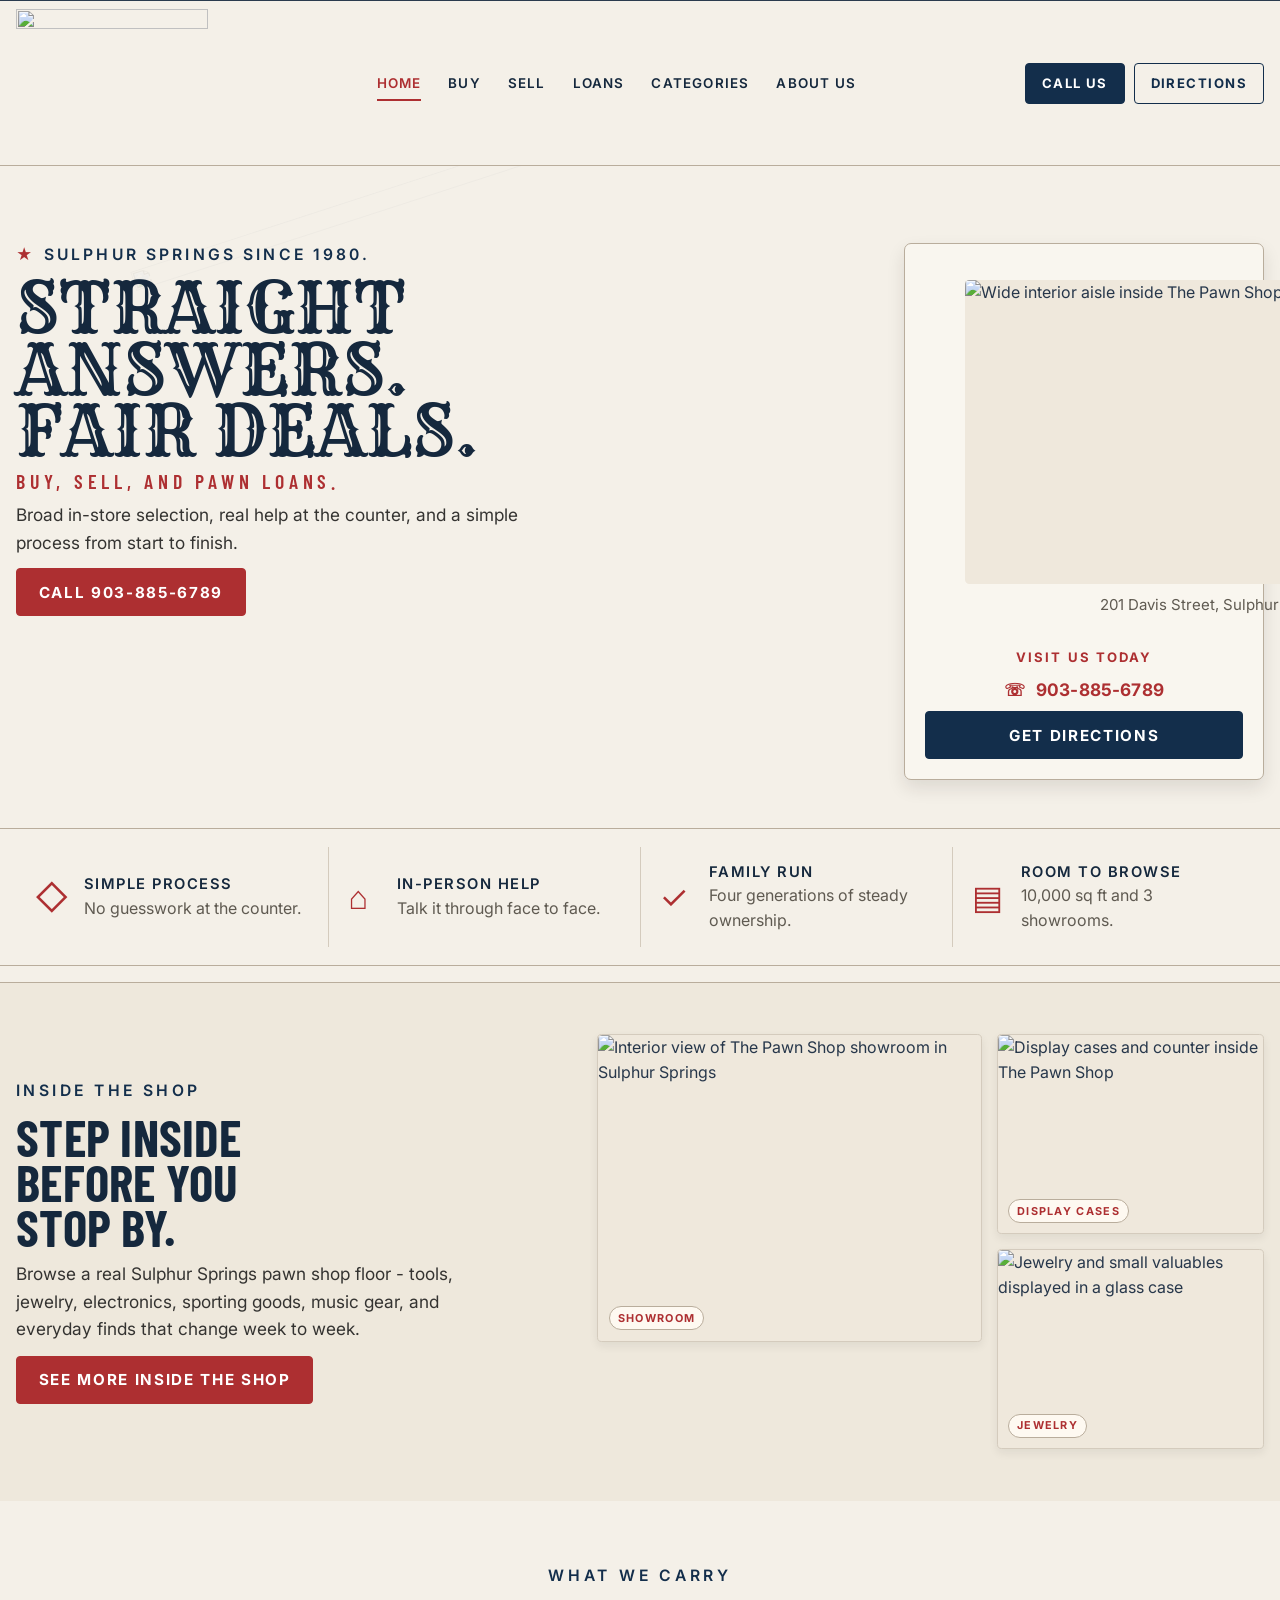
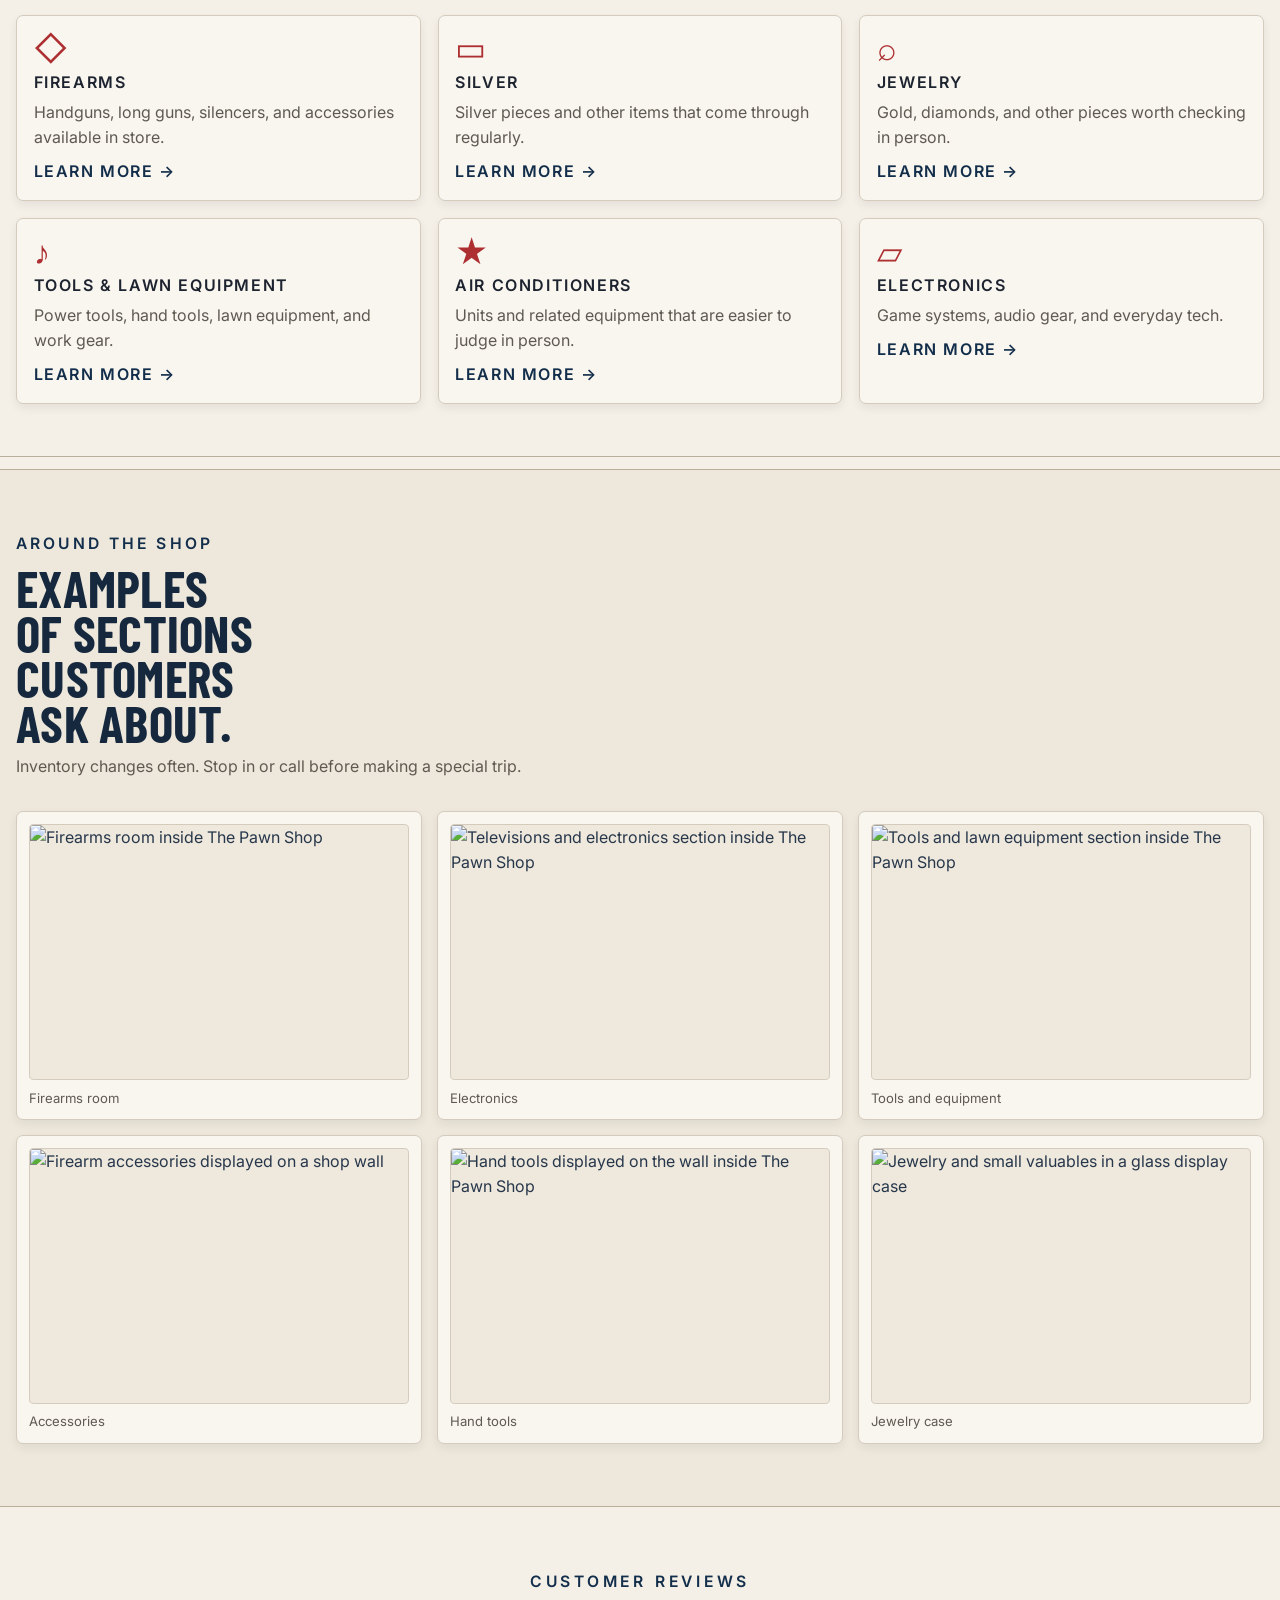
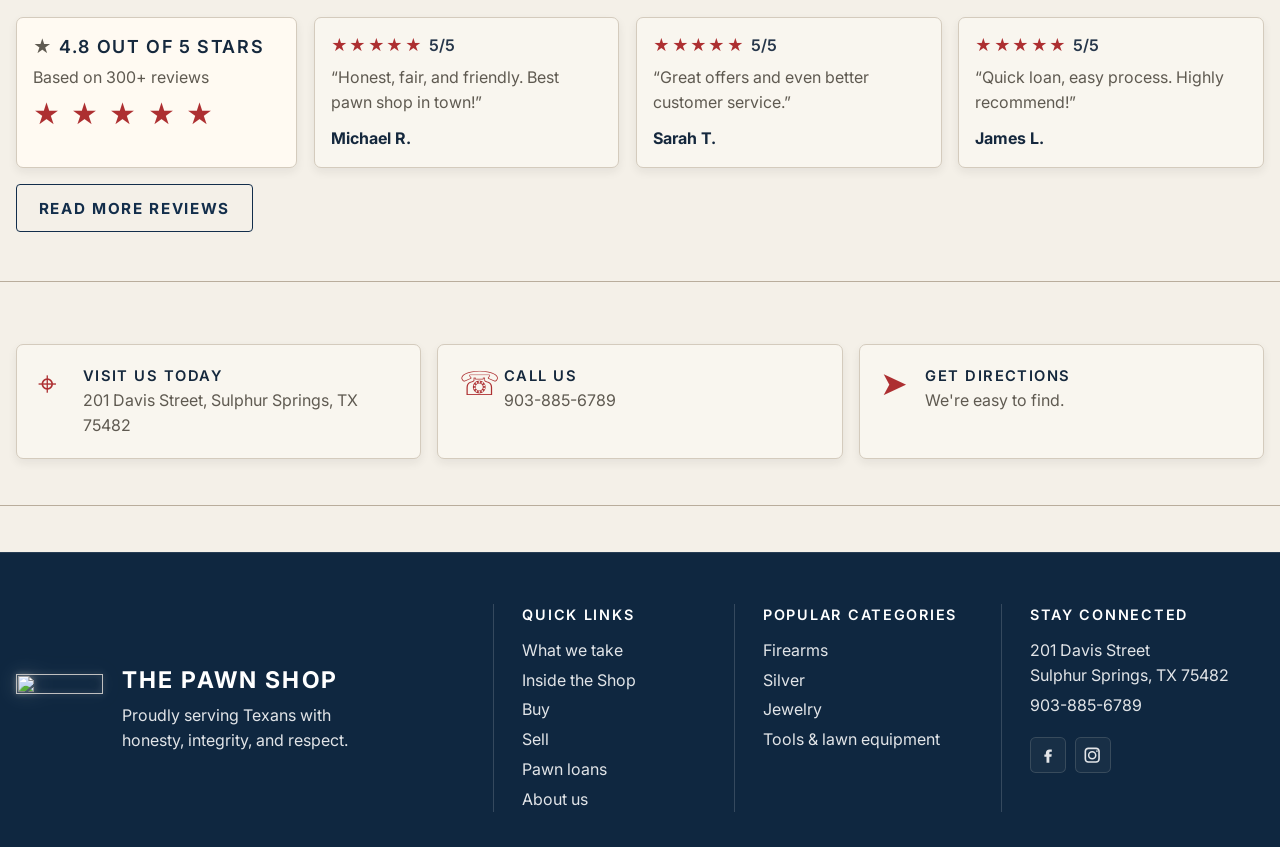
==== commit 6dd62542: "Add tasteful shop imagery across site" ====
--- a/index.html
+++ b/index.html
@@ -67,17 +67,17 @@
             </div>
           </div>
 
-          <aside class="site-photo-card storefront-photo-card" aria-label="Storefront photo">
+          <aside class="site-photo-card storefront-photo-card" aria-label="Shop interior photo">
             <figure class="site-photo-card__figure site-photo-card__figure--wide">
                 <img
                   class="site-photo-card__image"
-                  src="/store-front.jpg"
-                  alt="The Pawn Shop storefront in Sulphur Springs, Texas"
+                  src="/imgs/PXL_20260424_202150634.jpg"
+                  alt="Wide interior aisle inside The Pawn Shop in Sulphur Springs"
                   loading="eager"
                   fetchpriority="high"
                   decoding="async"
-                  width="500"
-                  height="223"
+                  width="8160"
+                  height="6144"
                 />
               <figcaption class="site-photo-card__caption">201 Davis Street, Sulphur Springs</figcaption>
             </figure>
@@ -218,6 +218,42 @@
         </div>
       </section>
 
+      <section class="image-proof-band home-around" aria-labelledby="around-the-shop">
+        <div class="container image-proof-band__inner">
+          <div class="image-proof-band__intro">
+            <p class="eyebrow" id="around-the-shop">AROUND THE SHOP</p>
+            <h2>Examples of sections customers ask about.</h2>
+            <p>Inventory changes often. Stop in or call before making a special trip.</p>
+          </div>
+          <div class="photo-grid photo-grid--three" aria-label="Photos from around The Pawn Shop">
+            <figure class="photo-card">
+              <img src="/imgs/PXL_20260424_201945229.jpg" alt="Firearms room inside The Pawn Shop" loading="lazy" decoding="async" width="8160" height="6144" />
+              <figcaption class="photo-caption">Firearms room</figcaption>
+            </figure>
+            <figure class="photo-card">
+              <img src="/imgs/PXL_20260424_202240356.jpg" alt="Televisions and electronics section inside The Pawn Shop" loading="lazy" decoding="async" width="8160" height="6144" />
+              <figcaption class="photo-caption">Electronics</figcaption>
+            </figure>
+            <figure class="photo-card">
+              <img src="/imgs/PXL_20260424_202422014.jpg" alt="Tools and lawn equipment section inside The Pawn Shop" loading="lazy" decoding="async" width="8160" height="6144" />
+              <figcaption class="photo-caption">Tools and equipment</figcaption>
+            </figure>
+            <figure class="photo-card">
+              <img src="/imgs/PXL_20260424_202553471.jpg" alt="Firearm accessories displayed on a shop wall" loading="lazy" decoding="async" width="8160" height="6144" />
+              <figcaption class="photo-caption">Accessories</figcaption>
+            </figure>
+            <figure class="photo-card">
+              <img src="/imgs/PXL_20260424_202647186.jpg" alt="Hand tools displayed on the wall inside The Pawn Shop" loading="lazy" decoding="async" width="8160" height="6144" />
+              <figcaption class="photo-caption">Hand tools</figcaption>
+            </figure>
+            <figure class="photo-card">
+              <img src="/imgs/PXL_20260424_204943133.jpg" alt="Jewelry and small valuables in a glass display case" loading="lazy" decoding="async" width="8160" height="6144" />
+              <figcaption class="photo-caption">Jewelry case</figcaption>
+            </figure>
+          </div>
+        </div>
+      </section>
+
       <section class="reviews-band content-band content-band--compact home-reviews" id="reviews" aria-label="Customer reviews">
         <div class="container cards-intro home-reviews__intro">
           <p class="eyebrow">CUSTOMER REVIEWS</p>
--- a/styles.css
+++ b/styles.css
@@ -949,6 +949,7 @@
 .site-photo-card__image {
   display: block;
   width: 100%;
+  height: clamp(13rem, 24vw, 19rem);
   aspect-ratio: var(--photo-ratio, 16 / 9);
   object-fit: cover;
   border-radius: calc(var(--radius) - 0.15rem);
@@ -1248,6 +1249,128 @@
   margin-top: -0.1rem;
 }
 
+.photo-card {
+  display: grid;
+  gap: 0.6rem;
+  min-width: 0;
+  margin: 0;
+  padding: 0.75rem;
+  background: var(--panel);
+  border: 1px solid var(--line);
+  border-radius: var(--radius);
+  box-shadow: var(--shadow-soft);
+}
+
+.photo-card img {
+  display: block;
+  width: 100%;
+  height: clamp(11rem, 20vw, 17rem);
+  aspect-ratio: var(--photo-card-ratio, 4 / 3);
+  object-fit: cover;
+  background: #efe8dc;
+  border: 1px solid var(--line);
+  border-radius: calc(var(--radius) - 0.15rem);
+}
+
+.photo-card--wide {
+  --photo-card-ratio: 16 / 9;
+}
+
+.photo-card--wide img {
+  height: clamp(12rem, 24vw, 18rem);
+}
+
+.photo-card--square {
+  --photo-card-ratio: 1 / 1;
+}
+
+.photo-caption {
+  color: var(--muted);
+  font-size: 0.82rem;
+  line-height: 1.35;
+}
+
+.photo-grid,
+.category-photo-grid {
+  display: grid;
+  gap: 0.9rem;
+}
+
+.photo-grid--three,
+.photo-grid--four,
+.category-photo-grid {
+  grid-template-columns: minmax(0, 1fr);
+}
+
+.photo-feature {
+  --photo-card-ratio: 16 / 9;
+}
+
+.shop-gallery {
+  display: grid;
+  gap: 1rem;
+}
+
+.shop-gallery__lead,
+.shop-gallery__stack {
+  display: grid;
+  gap: 0.9rem;
+}
+
+.image-proof-band {
+  padding: clamp(2.5rem, 4.8vw, 4rem) 0;
+  background: var(--paper);
+  border-top: 1px solid var(--line-dark);
+  border-bottom: 1px solid var(--line-dark);
+}
+
+.image-proof-band__inner {
+  display: grid;
+  gap: clamp(1.25rem, 2.8vw, 2rem);
+}
+
+.image-proof-band__intro {
+  display: grid;
+  gap: 0.55rem;
+  max-width: 42rem;
+}
+
+.image-proof-band__intro h2 {
+  max-width: 13ch;
+  color: var(--ink);
+  font-family: var(--display);
+  font-size: clamp(2rem, 4vw, 3.25rem);
+  line-height: 0.88;
+  letter-spacing: 0.005em;
+  text-transform: uppercase;
+  text-wrap: balance;
+}
+
+.image-proof-band__intro p:not(.eyebrow) {
+  color: var(--muted);
+  max-width: 38rem;
+}
+
+.module-photo {
+  align-self: start;
+}
+
+.module-photo-grid {
+  margin-top: 0.15rem;
+}
+
+.home-around {
+  background: var(--paper-deep);
+}
+
+.services-sections {
+  background: var(--paper);
+}
+
+.about-step-inside {
+  background: var(--paper);
+}
+
 .gallery-page .page-hero h1 {
   max-width: 12ch;
 }
@@ -1444,6 +1567,12 @@
   .gallery-page .shop-photo-grid {
     grid-template-columns: repeat(2, minmax(0, 1fr));
   }
+
+  .photo-grid--three,
+  .photo-grid--four,
+  .category-photo-grid {
+    grid-template-columns: repeat(2, minmax(0, 1fr));
+  }
 }
 
 @media (min-width: 62rem) {
@@ -1578,6 +1707,22 @@
   }
 
   .gallery-page .shop-photo-card.is-wide {
+    grid-column: span 2;
+  }
+
+  .photo-grid--three {
+    grid-template-columns: repeat(3, minmax(0, 1fr));
+  }
+
+  .photo-grid--four {
+    grid-template-columns: repeat(4, minmax(0, 1fr));
+  }
+
+  .category-photo-grid {
+    grid-template-columns: repeat(4, minmax(0, 1fr));
+  }
+
+  .category-photo-grid .photo-card--wide {
     grid-column: span 2;
   }
 }
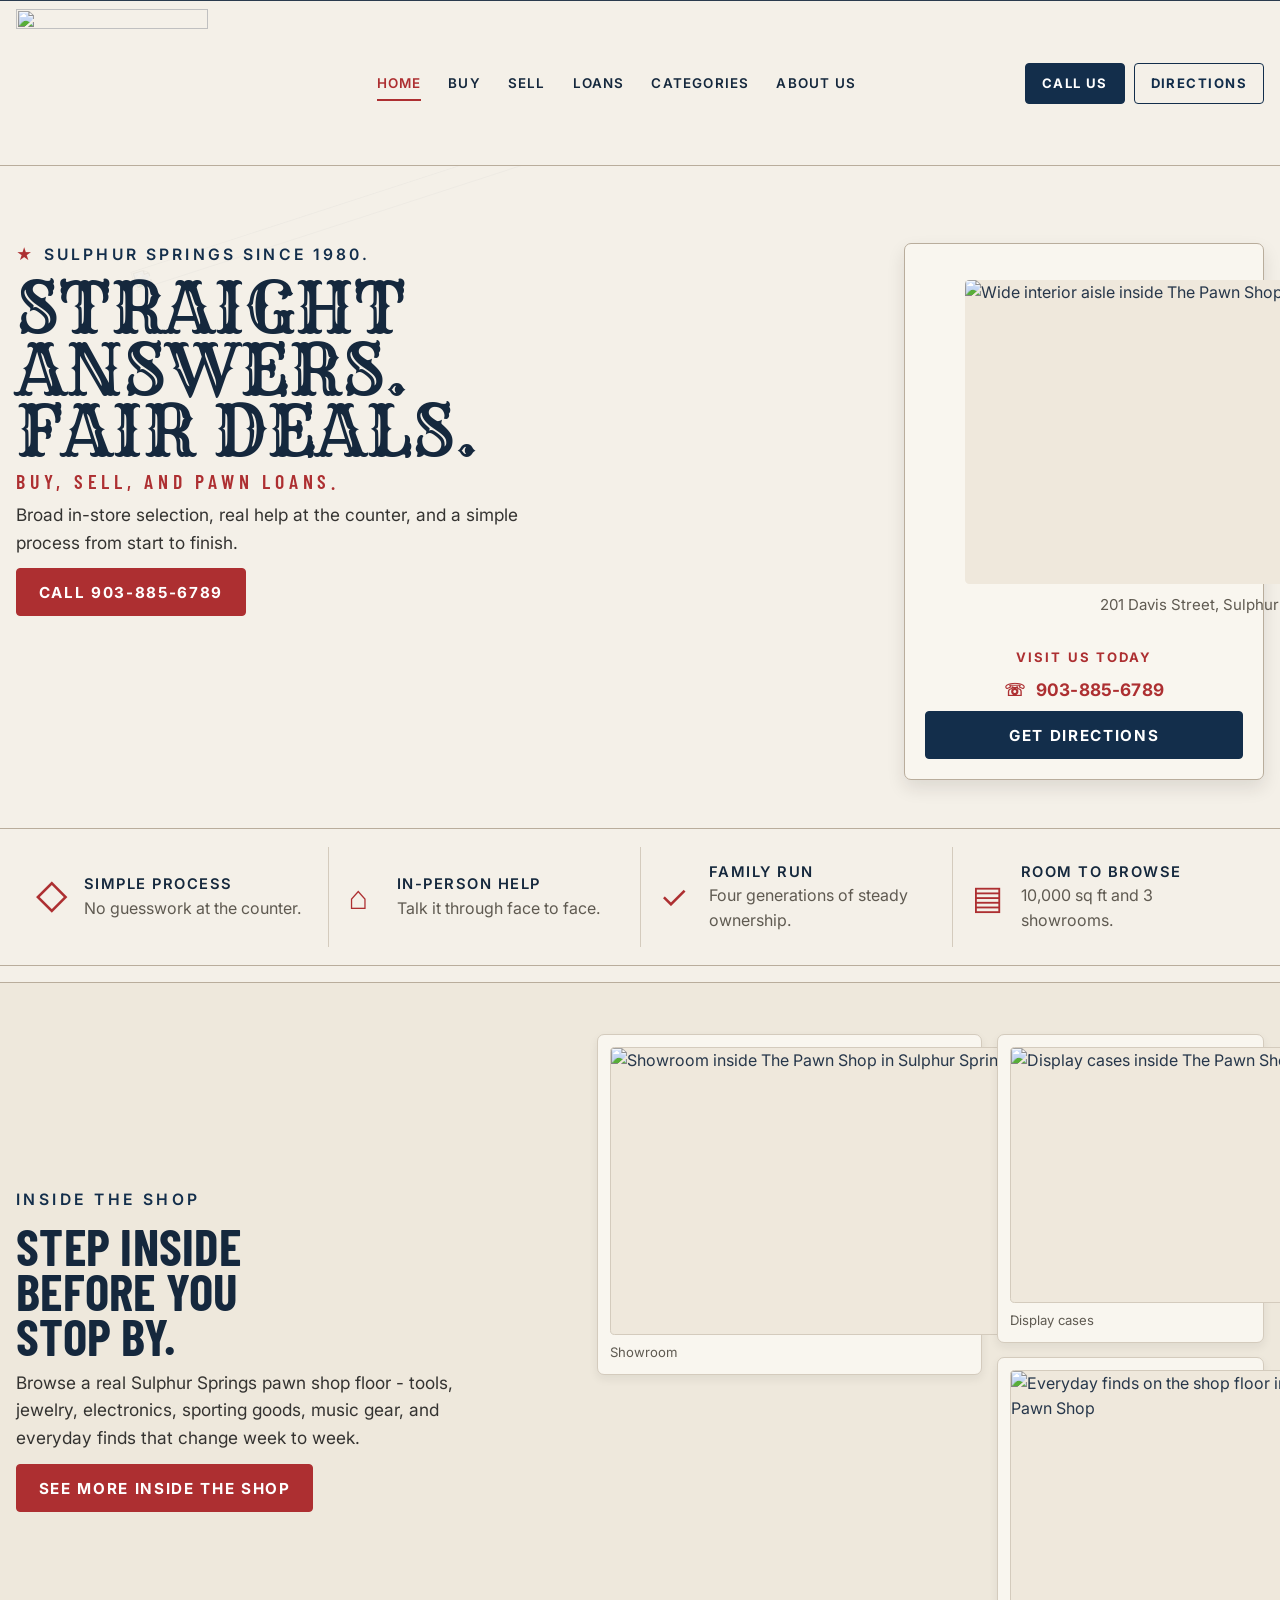
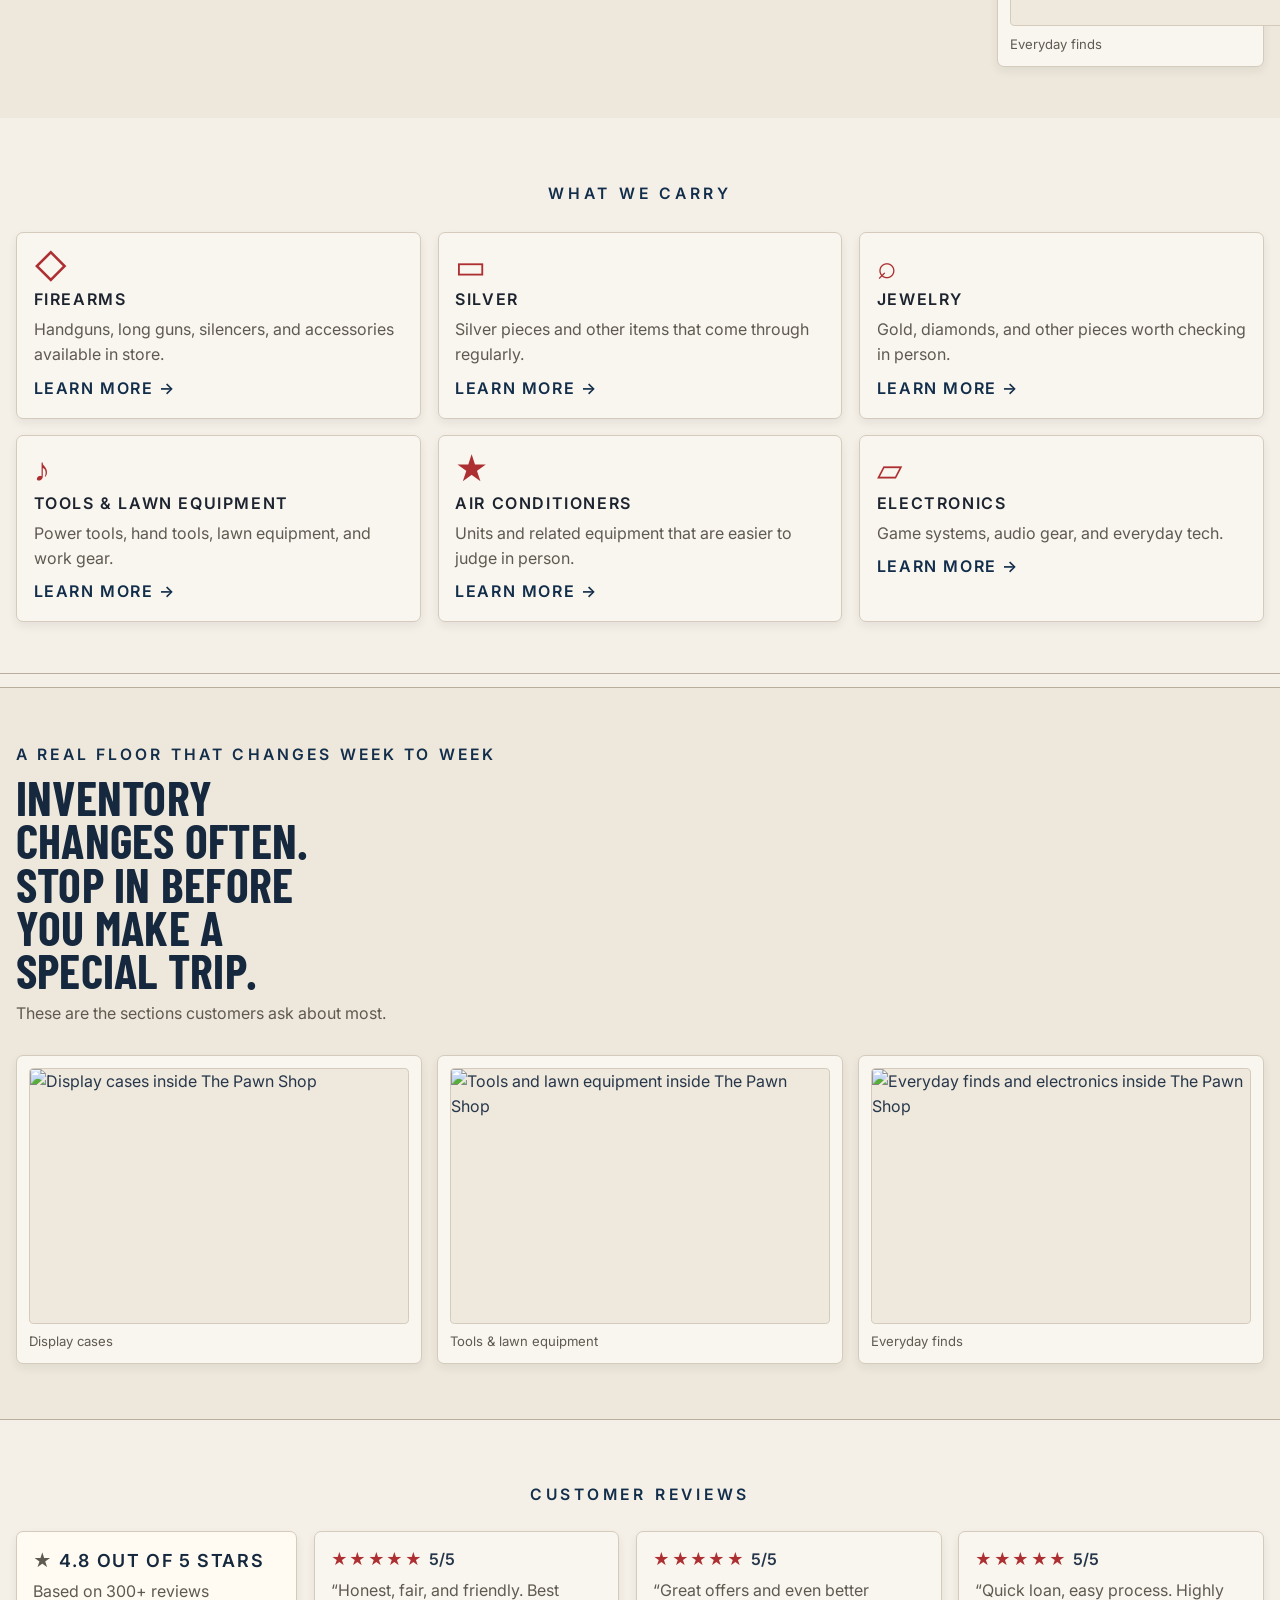
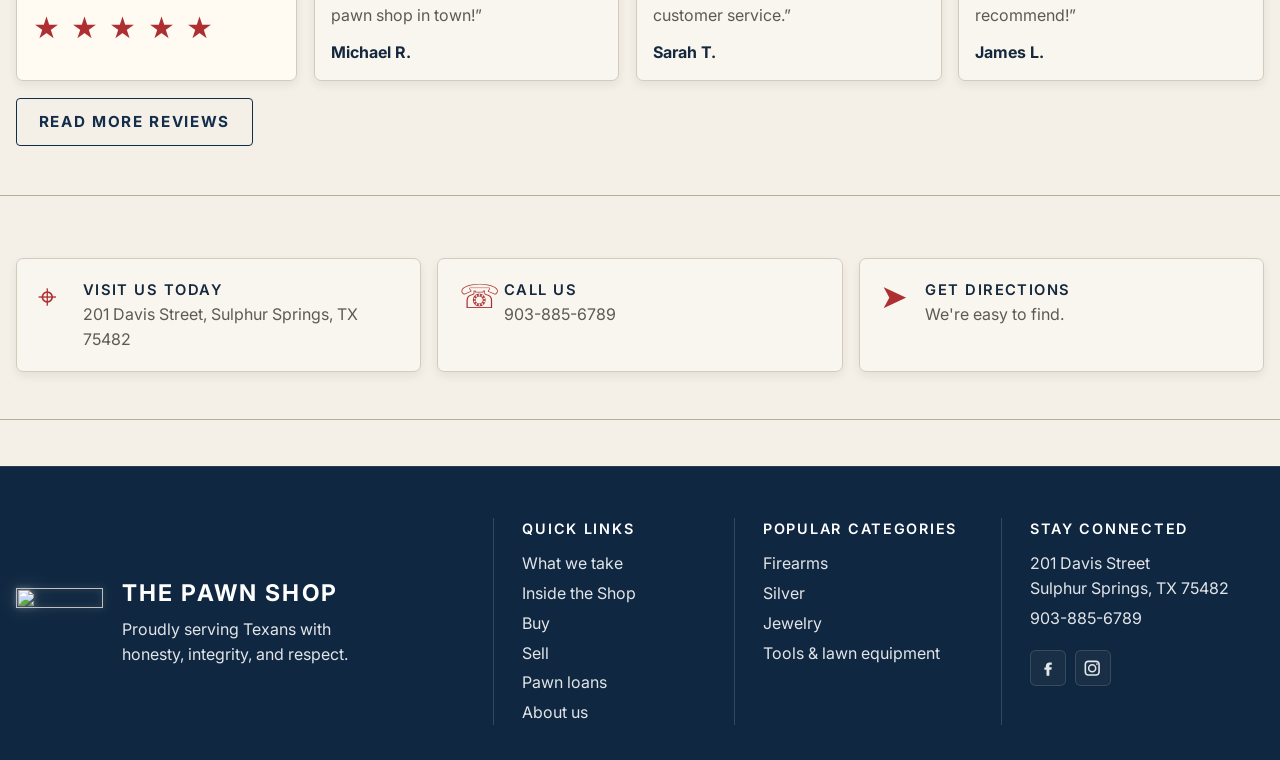
==== commit 49c0ad3d: "PM checkpoint: integrate shop photos" ====
--- a/index.html
+++ b/index.html
@@ -18,7 +18,7 @@
     <link rel="apple-touch-icon" href="/apple-touch-icon.png?v=3" />
     <link rel="manifest" href="/site.webmanifest?v=3" />
     <meta name="theme-color" content="#0d2b45" />
-    <link rel="stylesheet" href="styles.css?v=home-breathing-2" />
+    <link rel="stylesheet" href="styles.css?v=photo-pass-1" />
   </head>
   <body class="home-page">
     <a class="skip-link" href="#main">Skip to content</a>
@@ -71,13 +71,13 @@
             <figure class="site-photo-card__figure site-photo-card__figure--wide">
                 <img
                   class="site-photo-card__image"
-                  src="/imgs/PXL_20260424_202150634.jpg"
+                  src="/imgs/site/showroom-aisle-wide.jpg"
                   alt="Wide interior aisle inside The Pawn Shop in Sulphur Springs"
                   loading="eager"
                   fetchpriority="high"
                   decoding="async"
-                  width="8160"
-                  height="6144"
+                  width="1400"
+                  height="1054"
                 />
               <figcaption class="site-photo-card__caption">201 Davis Street, Sulphur Springs</figcaption>
             </figure>
@@ -125,49 +125,40 @@
             </div>
           </div>
 
-          <div class="home-shop-preview__gallery" aria-label="Interior shop photos">
-            <figure class="home-shop-preview__feature">
-              <div class="shop-photo-frame home-shop-preview__frame home-shop-preview__frame--feature">
+          <div class="photo-cluster photo-cluster--home home-shop-preview__gallery" aria-label="Interior shop photos">
+            <figure class="photo-card photo-card--wide home-shop-preview__feature">
+              <img
+                src="/imgs/site/showroom-gun-wall-wide.jpg"
+                alt="Showroom inside The Pawn Shop in Sulphur Springs"
+                loading="lazy"
+                decoding="async"
+                width="1400"
+                height="1054"
+              />
+              <figcaption class="photo-caption">Showroom</figcaption>
+            </figure>
+            <div class="photo-cluster__stack home-shop-preview__stack">
+              <figure class="photo-card home-shop-preview__photo">
                 <img
-                  class="shop-photo-image"
-                  src="/imgs/PXL_20260424_201905218.jpg"
-                  alt="Interior view of The Pawn Shop showroom in Sulphur Springs"
+                  src="/imgs/site/showroom-display-cases.jpg"
+                  alt="Display cases inside The Pawn Shop"
                   loading="lazy"
                   decoding="async"
-                  width="8160"
-                  height="6144"
+                  width="900"
+                  height="678"
                 />
-                <span class="home-shop-preview__label">Showroom</span>
-              </div>
-            </figure>
-            <div class="home-shop-preview__stack">
-              <figure class="home-shop-preview__photo">
-                <div class="shop-photo-frame home-shop-preview__frame">
-                  <img
-                    class="shop-photo-image"
-                    src="/imgs/PXL_20260424_202001756.jpg"
-                    alt="Display cases and counter inside The Pawn Shop"
-                    loading="lazy"
-                    decoding="async"
-                    width="8160"
-                    height="6144"
-                  />
-                  <span class="home-shop-preview__label">Display cases</span>
-                </div>
+                <figcaption class="photo-caption">Display cases</figcaption>
               </figure>
-              <figure class="home-shop-preview__photo">
-                <div class="shop-photo-frame home-shop-preview__frame">
-                  <img
-                    class="shop-photo-image"
-                    src="/imgs/PXL_20260424_204931263.jpg"
-                    alt="Jewelry and small valuables displayed in a glass case"
-                    loading="lazy"
-                    decoding="async"
-                    width="8160"
-                    height="6144"
-                  />
-                  <span class="home-shop-preview__label">Jewelry</span>
-                </div>
+              <figure class="photo-card home-shop-preview__photo">
+                <img
+                  src="/imgs/site/electronics-tv-wall.jpg"
+                  alt="Everyday finds on the shop floor inside The Pawn Shop"
+                  loading="lazy"
+                  decoding="async"
+                  width="900"
+                  height="678"
+                />
+                <figcaption class="photo-caption">Everyday finds</figcaption>
               </figure>
             </div>
           </div>
@@ -218,37 +209,25 @@
         </div>
       </section>
 
-      <section class="image-proof-band home-around" aria-labelledby="around-the-shop">
-        <div class="container image-proof-band__inner">
-          <div class="image-proof-band__intro">
-            <p class="eyebrow" id="around-the-shop">AROUND THE SHOP</p>
-            <h2>Examples of sections customers ask about.</h2>
-            <p>Inventory changes often. Stop in or call before making a special trip.</p>
-          </div>
-          <div class="photo-grid photo-grid--three" aria-label="Photos from around The Pawn Shop">
+      <section class="inside-shop-strip home-around" aria-labelledby="around-the-shop">
+        <div class="container inside-shop-strip__inner">
+          <div class="inside-shop-strip__intro">
+            <p class="eyebrow" id="around-the-shop">A REAL FLOOR THAT CHANGES WEEK TO WEEK</p>
+            <h2>Inventory changes often. Stop in before you make a special trip.</h2>
+            <p>These are the sections customers ask about most.</p>
+          </div>
+          <div class="photo-grid photo-grid--three inside-shop-strip__grid" aria-label="Photos from around The Pawn Shop">
             <figure class="photo-card">
-              <img src="/imgs/PXL_20260424_201945229.jpg" alt="Firearms room inside The Pawn Shop" loading="lazy" decoding="async" width="8160" height="6144" />
-              <figcaption class="photo-caption">Firearms room</figcaption>
+              <img src="/imgs/site/showroom-display-cases.jpg" alt="Display cases inside The Pawn Shop" loading="lazy" decoding="async" width="900" height="678" />
+              <figcaption class="photo-caption">Display cases</figcaption>
             </figure>
             <figure class="photo-card">
-              <img src="/imgs/PXL_20260424_202240356.jpg" alt="Televisions and electronics section inside The Pawn Shop" loading="lazy" decoding="async" width="8160" height="6144" />
-              <figcaption class="photo-caption">Electronics</figcaption>
+              <img src="/imgs/site/tools-lawn-aisle.jpg" alt="Tools and lawn equipment inside The Pawn Shop" loading="lazy" decoding="async" width="900" height="678" />
+              <figcaption class="photo-caption">Tools &amp; lawn equipment</figcaption>
             </figure>
             <figure class="photo-card">
-              <img src="/imgs/PXL_20260424_202422014.jpg" alt="Tools and lawn equipment section inside The Pawn Shop" loading="lazy" decoding="async" width="8160" height="6144" />
-              <figcaption class="photo-caption">Tools and equipment</figcaption>
-            </figure>
-            <figure class="photo-card">
-              <img src="/imgs/PXL_20260424_202553471.jpg" alt="Firearm accessories displayed on a shop wall" loading="lazy" decoding="async" width="8160" height="6144" />
-              <figcaption class="photo-caption">Accessories</figcaption>
-            </figure>
-            <figure class="photo-card">
-              <img src="/imgs/PXL_20260424_202647186.jpg" alt="Hand tools displayed on the wall inside The Pawn Shop" loading="lazy" decoding="async" width="8160" height="6144" />
-              <figcaption class="photo-caption">Hand tools</figcaption>
-            </figure>
-            <figure class="photo-card">
-              <img src="/imgs/PXL_20260424_204943133.jpg" alt="Jewelry and small valuables in a glass display case" loading="lazy" decoding="async" width="8160" height="6144" />
-              <figcaption class="photo-caption">Jewelry case</figcaption>
+              <img src="/imgs/site/electronics-tv-wall.jpg" alt="Everyday finds and electronics inside The Pawn Shop" loading="lazy" decoding="async" width="900" height="678" />
+              <figcaption class="photo-caption">Everyday finds</figcaption>
             </figure>
           </div>
         </div>
--- a/styles.css
+++ b/styles.css
@@ -1062,7 +1062,6 @@
 
 .home-shop-preview__gallery {
   display: grid;
-  grid-template-columns: minmax(0, 1.18fr) minmax(0, 0.82fr);
   gap: 0.9rem;
   min-width: 0;
   align-items: start;
@@ -1290,6 +1289,130 @@
   line-height: 1.35;
 }
 
+.photo-kicker {
+  display: inline-flex;
+  align-items: center;
+  min-height: 1.55rem;
+  padding: 0.18rem 0.56rem;
+  background: #fffaf2;
+  border: 1px solid var(--line-dark);
+  border-radius: 999px;
+  color: var(--red);
+  font-family: var(--ui);
+  font-size: 0.68rem;
+  font-weight: 700;
+  letter-spacing: 0.14em;
+  line-height: 1;
+  text-transform: uppercase;
+}
+
+.photo-cluster {
+  display: grid;
+  gap: 0.9rem;
+  min-width: 0;
+}
+
+.photo-cluster__feature,
+.photo-cluster__stack {
+  display: grid;
+  gap: 0.9rem;
+  min-width: 0;
+}
+
+.photo-cluster__feature .photo-card,
+.photo-cluster__stack .photo-card {
+  height: 100%;
+}
+
+.inside-shop-strip {
+  padding: clamp(2.35rem, 4.3vw, 3.5rem) 0;
+  background: var(--paper-deep);
+  border-top: 1px solid var(--line-dark);
+  border-bottom: 1px solid var(--line-dark);
+}
+
+.inside-shop-strip__inner {
+  display: grid;
+  gap: clamp(1.15rem, 2.6vw, 1.8rem);
+}
+
+.inside-shop-strip__intro {
+  display: grid;
+  gap: 0.55rem;
+  max-width: 36rem;
+}
+
+.inside-shop-strip__intro h2 {
+  max-width: 14ch;
+  color: var(--ink);
+  font-family: var(--display);
+  font-size: clamp(1.95rem, 3.8vw, 3rem);
+  line-height: 0.9;
+  letter-spacing: 0.005em;
+  text-transform: uppercase;
+  text-wrap: balance;
+}
+
+.inside-shop-strip__intro p:not(.eyebrow) {
+  color: var(--muted);
+  max-width: 38rem;
+}
+
+.inside-shop-strip__grid {
+  gap: 0.8rem;
+}
+
+.category-photo-card {
+  display: grid;
+  gap: 0.7rem;
+  min-width: 0;
+  padding: 0.95rem;
+  background: var(--panel);
+  border: 1px solid var(--line);
+  border-radius: var(--radius);
+  box-shadow: var(--shadow-soft);
+}
+
+.category-photo-card__figure {
+  position: relative;
+  display: grid;
+  gap: 0.55rem;
+  min-width: 0;
+  margin: 0;
+}
+
+.category-photo-card__media {
+  position: relative;
+  overflow: hidden;
+  aspect-ratio: 16 / 9;
+  background: #efe8dc;
+  border: 1px solid var(--line);
+  border-radius: calc(var(--radius) - 0.15rem);
+}
+
+.category-photo-card__media img {
+  display: block;
+  width: 100%;
+  height: 100%;
+  object-fit: cover;
+}
+
+.category-photo-card__kicker {
+  position: absolute;
+  left: 0.65rem;
+  bottom: 0.65rem;
+  z-index: 1;
+}
+
+.category-photo-card__body {
+  display: grid;
+  gap: 0.35rem;
+}
+
+.category-photo-card__body p {
+  color: var(--muted);
+}
+
 .photo-grid,
 .category-photo-grid {
   display: grid;
@@ -1298,6 +1421,7 @@
 
 .photo-grid--three,
 .photo-grid--four,
+.photo-grid--two,
 .category-photo-grid {
   grid-template-columns: minmax(0, 1fr);
 }
@@ -1568,6 +1692,7 @@
     grid-template-columns: repeat(2, minmax(0, 1fr));
   }
 
+  .photo-grid--two,
   .photo-grid--three,
   .photo-grid--four,
   .category-photo-grid {
@@ -1714,6 +1839,10 @@
     grid-template-columns: repeat(3, minmax(0, 1fr));
   }
 
+  .photo-grid--two {
+    grid-template-columns: repeat(2, minmax(0, 1fr));
+  }
+
   .photo-grid--four {
     grid-template-columns: repeat(4, minmax(0, 1fr));
   }
@@ -1722,8 +1851,21 @@
     grid-template-columns: repeat(4, minmax(0, 1fr));
   }
 
+  .category-photo-grid--services {
+    grid-template-columns: repeat(3, minmax(0, 1fr));
+  }
+
   .category-photo-grid .photo-card--wide {
     grid-column: span 2;
+  }
+
+  .photo-cluster {
+    grid-template-columns: minmax(0, 1.18fr) minmax(0, 0.82fr);
+    align-items: start;
+  }
+
+  .photo-cluster__stack {
+    grid-template-rows: repeat(2, minmax(0, 1fr));
   }
 }
 
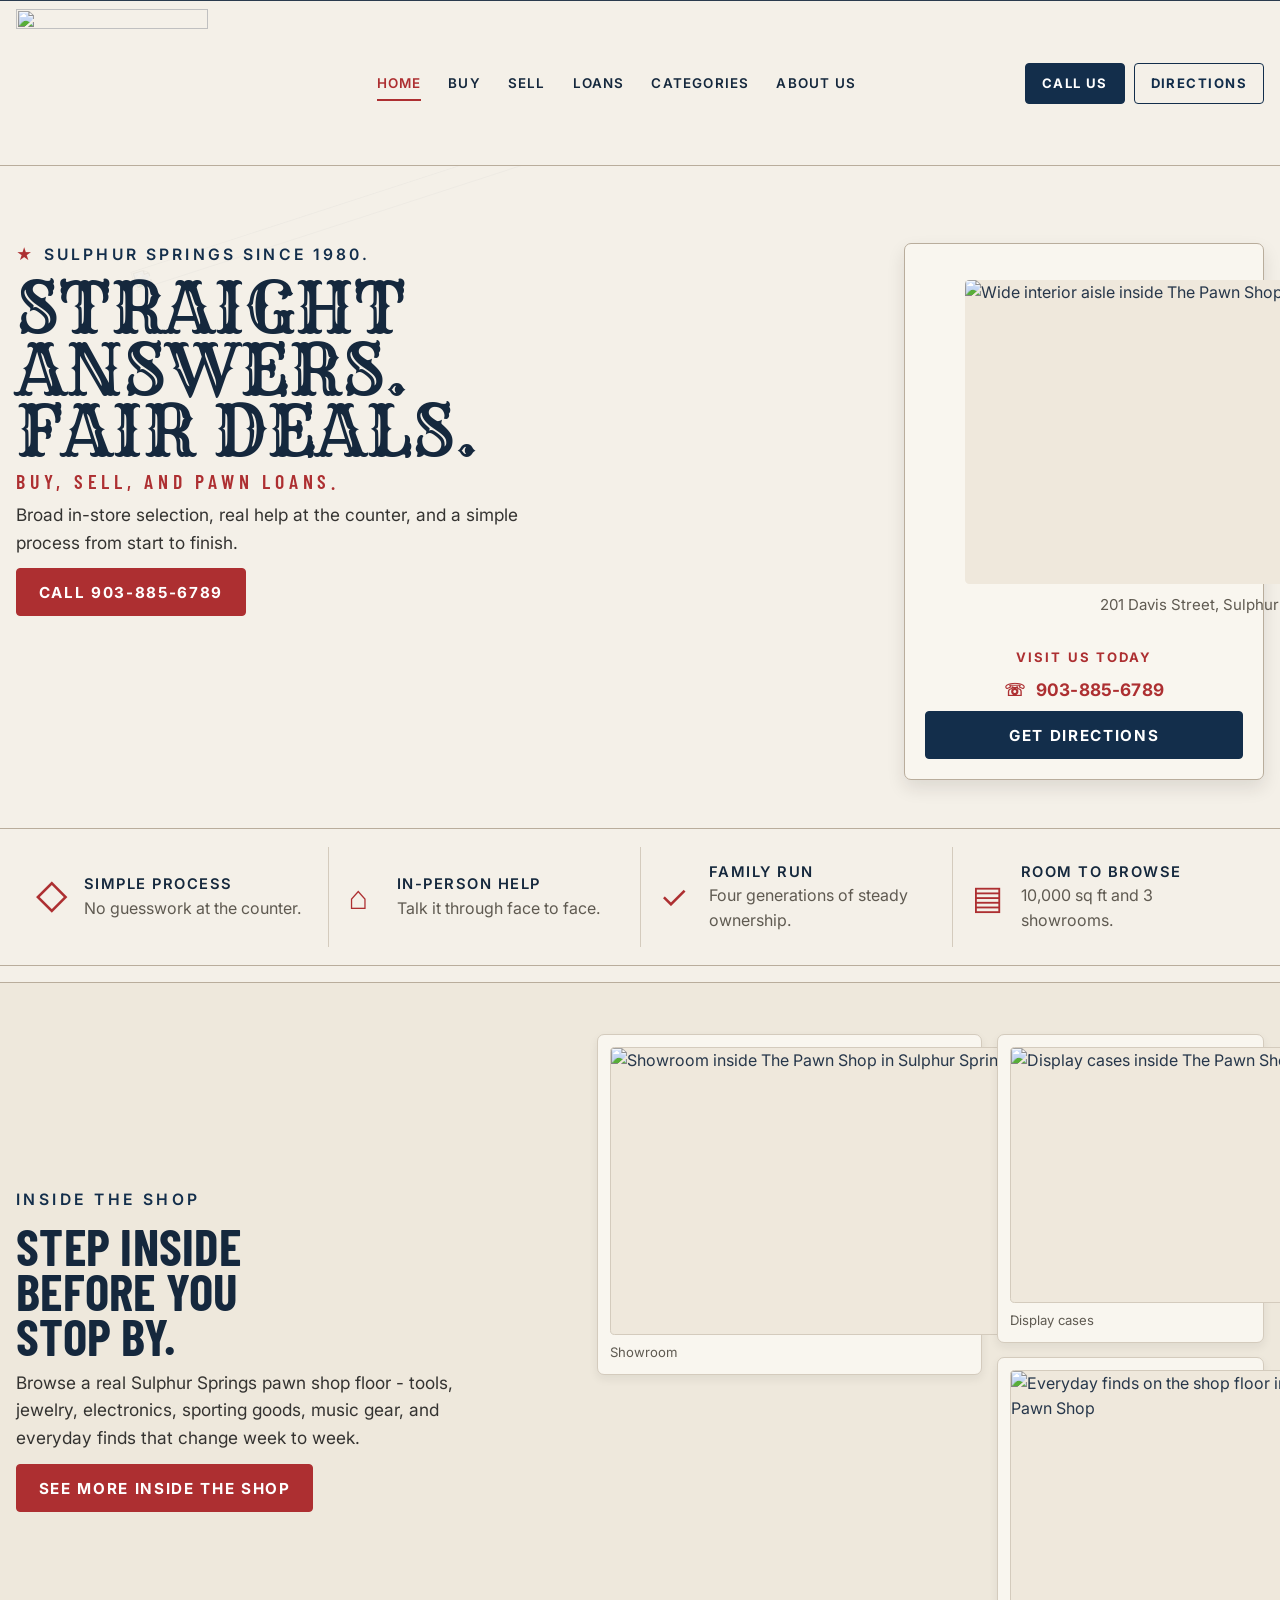
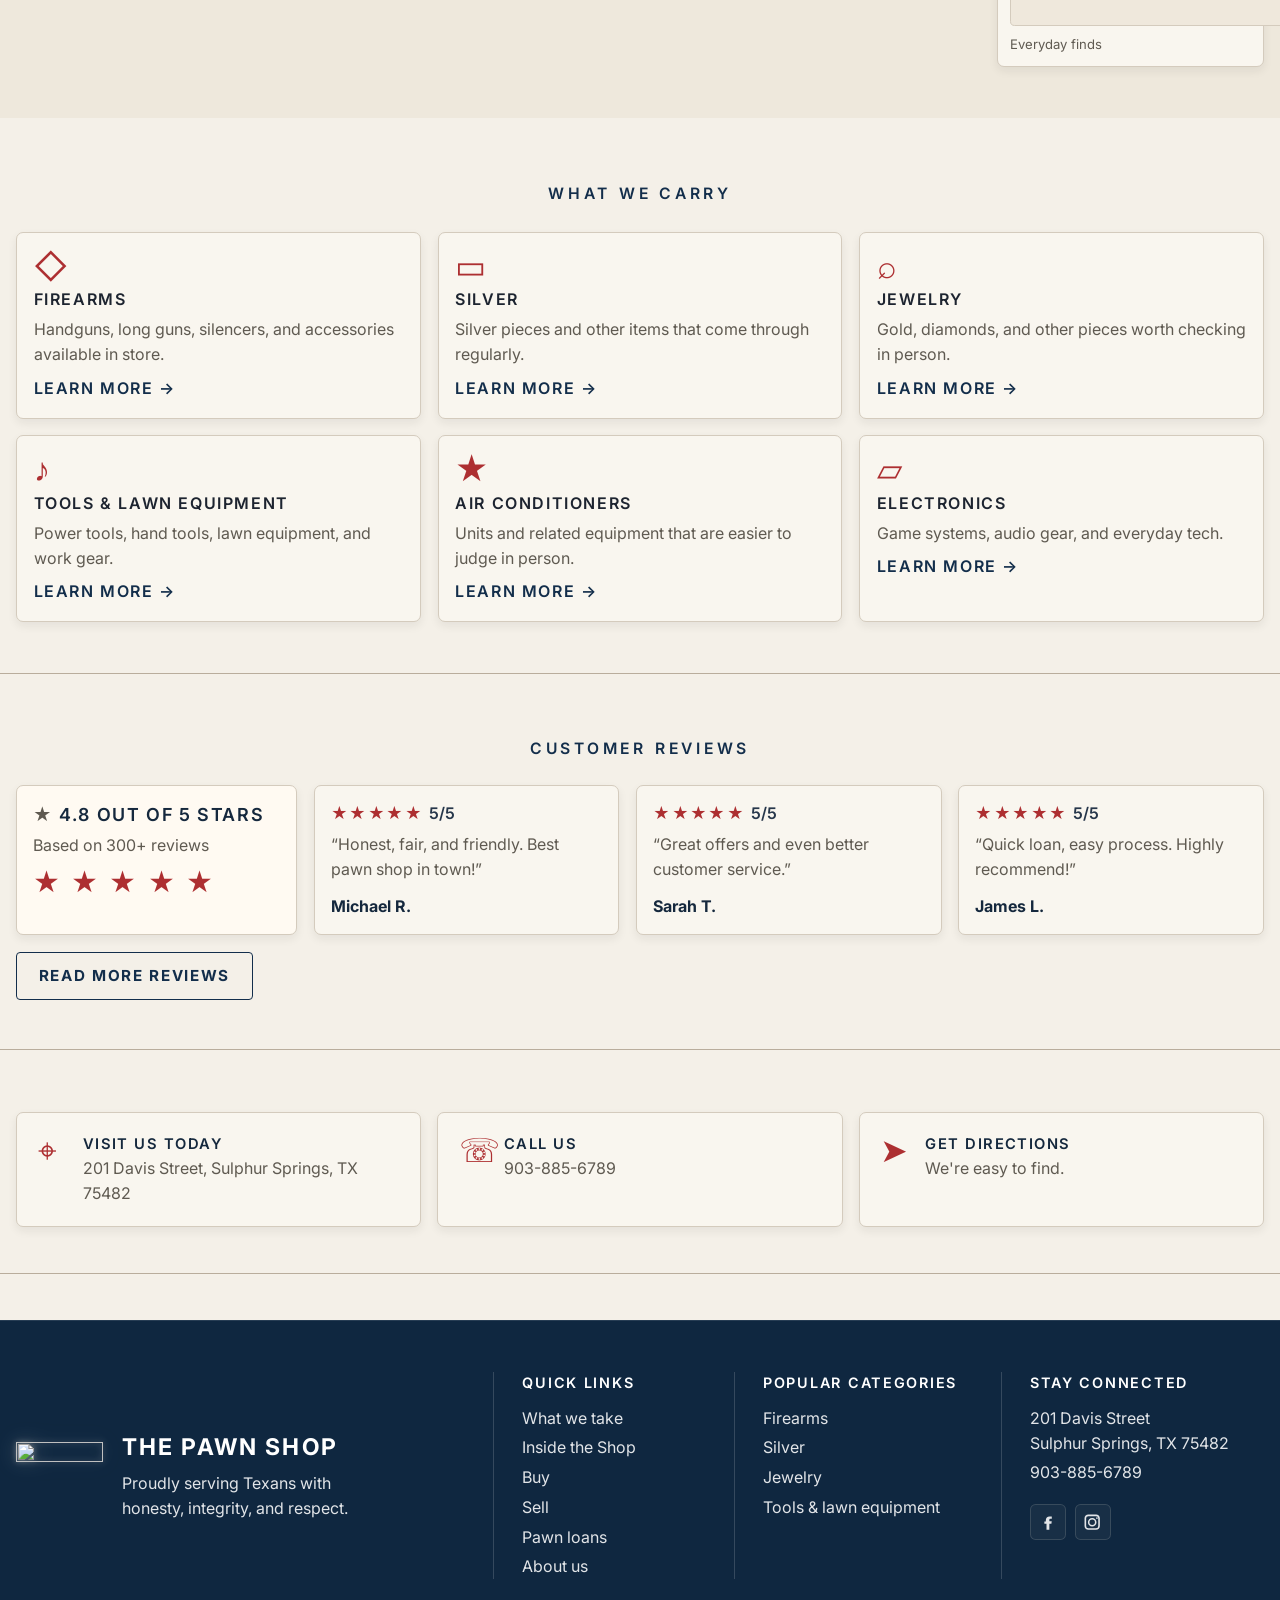
==== commit bd334032: "PM checkpoint: balance shop photo layout" ====
--- a/index.html
+++ b/index.html
@@ -209,30 +209,6 @@
         </div>
       </section>
 
-      <section class="inside-shop-strip home-around" aria-labelledby="around-the-shop">
-        <div class="container inside-shop-strip__inner">
-          <div class="inside-shop-strip__intro">
-            <p class="eyebrow" id="around-the-shop">A REAL FLOOR THAT CHANGES WEEK TO WEEK</p>
-            <h2>Inventory changes often. Stop in before you make a special trip.</h2>
-            <p>These are the sections customers ask about most.</p>
-          </div>
-          <div class="photo-grid photo-grid--three inside-shop-strip__grid" aria-label="Photos from around The Pawn Shop">
-            <figure class="photo-card">
-              <img src="/imgs/site/showroom-display-cases.jpg" alt="Display cases inside The Pawn Shop" loading="lazy" decoding="async" width="900" height="678" />
-              <figcaption class="photo-caption">Display cases</figcaption>
-            </figure>
-            <figure class="photo-card">
-              <img src="/imgs/site/tools-lawn-aisle.jpg" alt="Tools and lawn equipment inside The Pawn Shop" loading="lazy" decoding="async" width="900" height="678" />
-              <figcaption class="photo-caption">Tools &amp; lawn equipment</figcaption>
-            </figure>
-            <figure class="photo-card">
-              <img src="/imgs/site/electronics-tv-wall.jpg" alt="Everyday finds and electronics inside The Pawn Shop" loading="lazy" decoding="async" width="900" height="678" />
-              <figcaption class="photo-caption">Everyday finds</figcaption>
-            </figure>
-          </div>
-        </div>
-      </section>
-
       <section class="reviews-band content-band content-band--compact home-reviews" id="reviews" aria-label="Customer reviews">
         <div class="container cards-intro home-reviews__intro">
           <p class="eyebrow">CUSTOMER REVIEWS</p>
--- a/styles.css
+++ b/styles.css
@@ -1279,6 +1279,14 @@
   height: clamp(12rem, 24vw, 18rem);
 }
 
+.buy-floor .photo-card img {
+  height: clamp(9.25rem, 15vw, 12.5rem);
+}
+
+.buy-floor .photo-card--wide img {
+  height: clamp(10rem, 16vw, 13rem);
+}
+
 .photo-card--square {
   --photo-card-ratio: 1 / 1;
 }
@@ -1366,6 +1374,7 @@
   display: grid;
   gap: 0.7rem;
   min-width: 0;
+  height: 100%;
   padding: 0.95rem;
   background: var(--panel);
   border: 1px solid var(--line);
@@ -1407,6 +1416,14 @@
 .category-photo-card__body {
   display: grid;
   gap: 0.35rem;
+}
+
+.category-photo-card--text {
+  align-content: start;
+}
+
+.category-photo-card--text .category-photo-card__body {
+  min-height: 100%;
 }
 
 .category-photo-card__body p {
@@ -1481,6 +1498,18 @@
 
 .module-photo-grid {
   margin-top: 0.15rem;
+}
+
+.sell-page .module-photo-grid .photo-card {
+  padding: 0.68rem;
+}
+
+.sell-page .module-photo-grid .photo-card img {
+  height: clamp(8.8rem, 14vw, 11.4rem);
+}
+
+.sell-page .module-photo-grid .photo-card--wide img {
+  height: clamp(9.2rem, 15vw, 12rem);
 }
 
 .home-around {
@@ -2084,6 +2113,10 @@
   gap: 1rem;
 }
 
+.about-page .about-story .copy-panel {
+  margin-top: 0.2rem;
+}
+
 @media (min-width: 62rem) {
   .about-page .page-hero-grid,
   .about-page .interior-module__inner {
@@ -2097,6 +2130,10 @@
 
   .about-page .about-story__content {
     align-self: start;
+  }
+
+  .about-page .about-story__stack {
+    gap: 0.8rem;
   }
 }
 
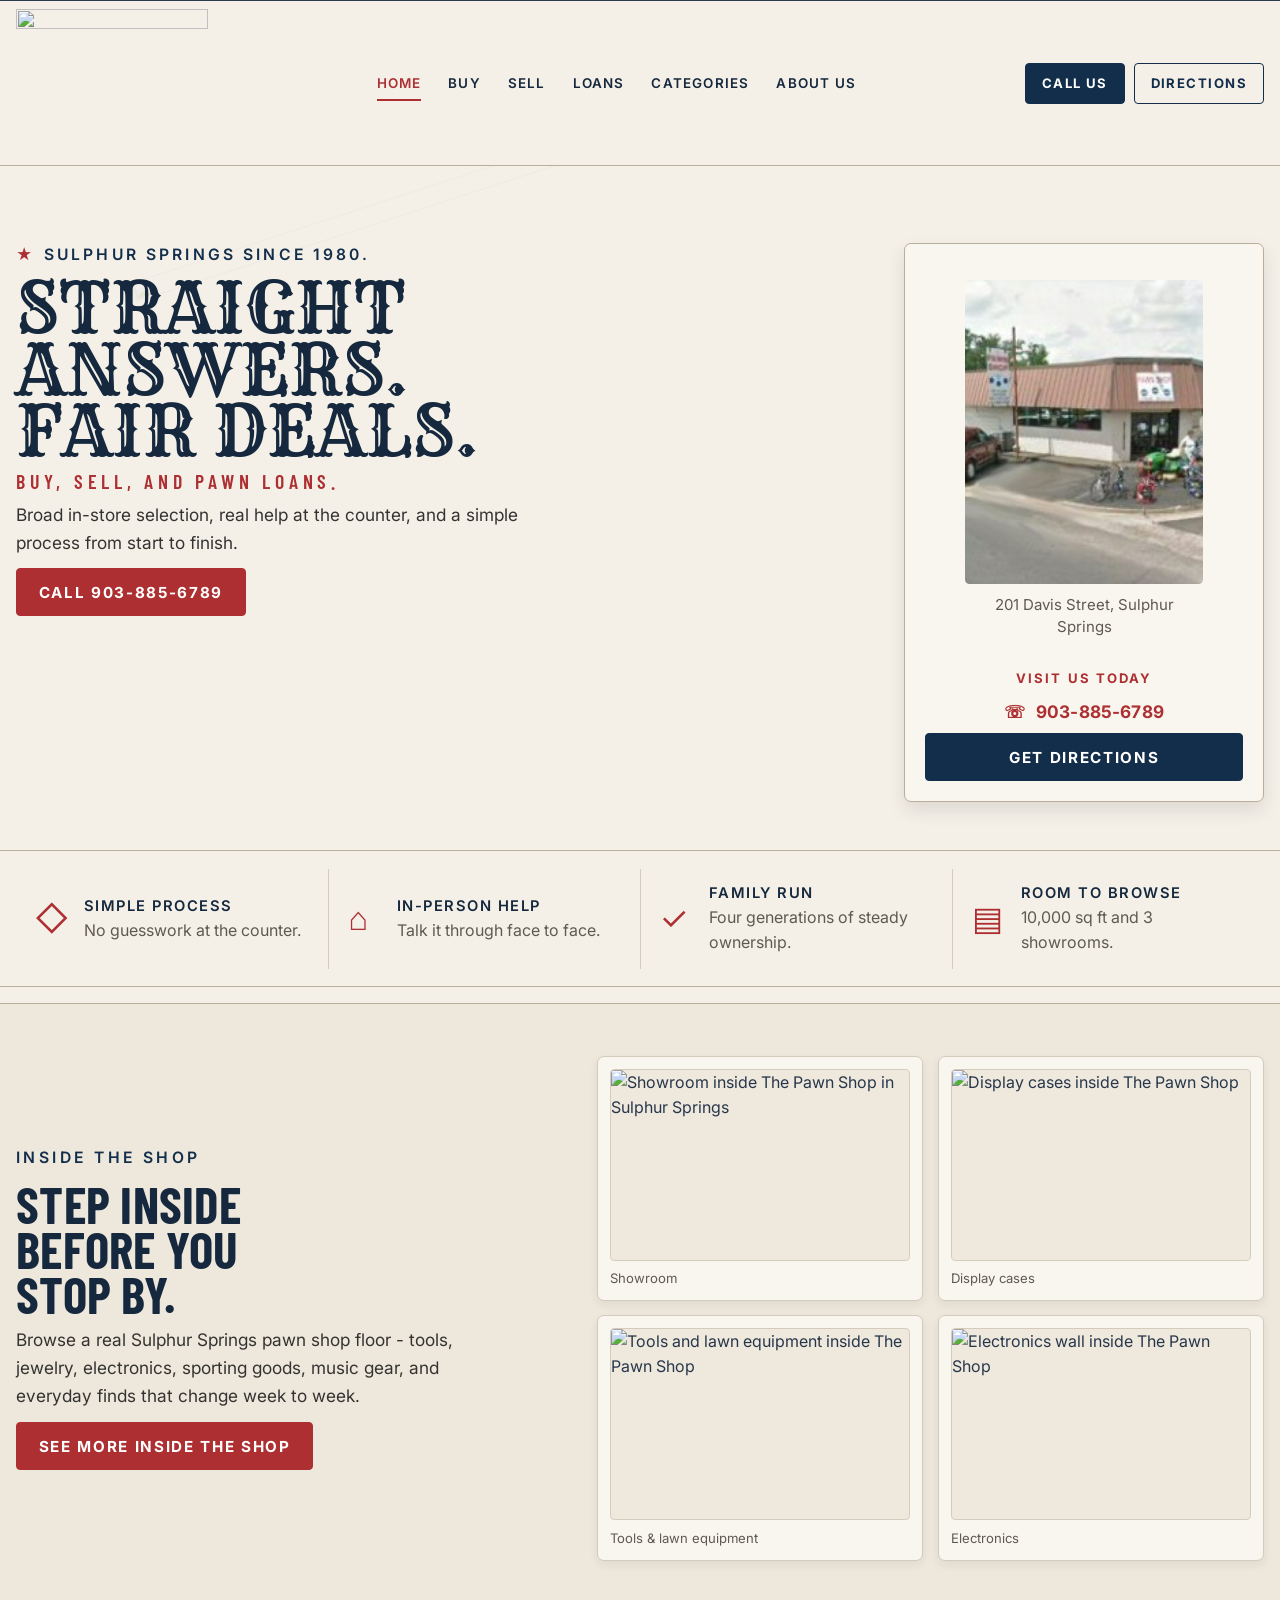
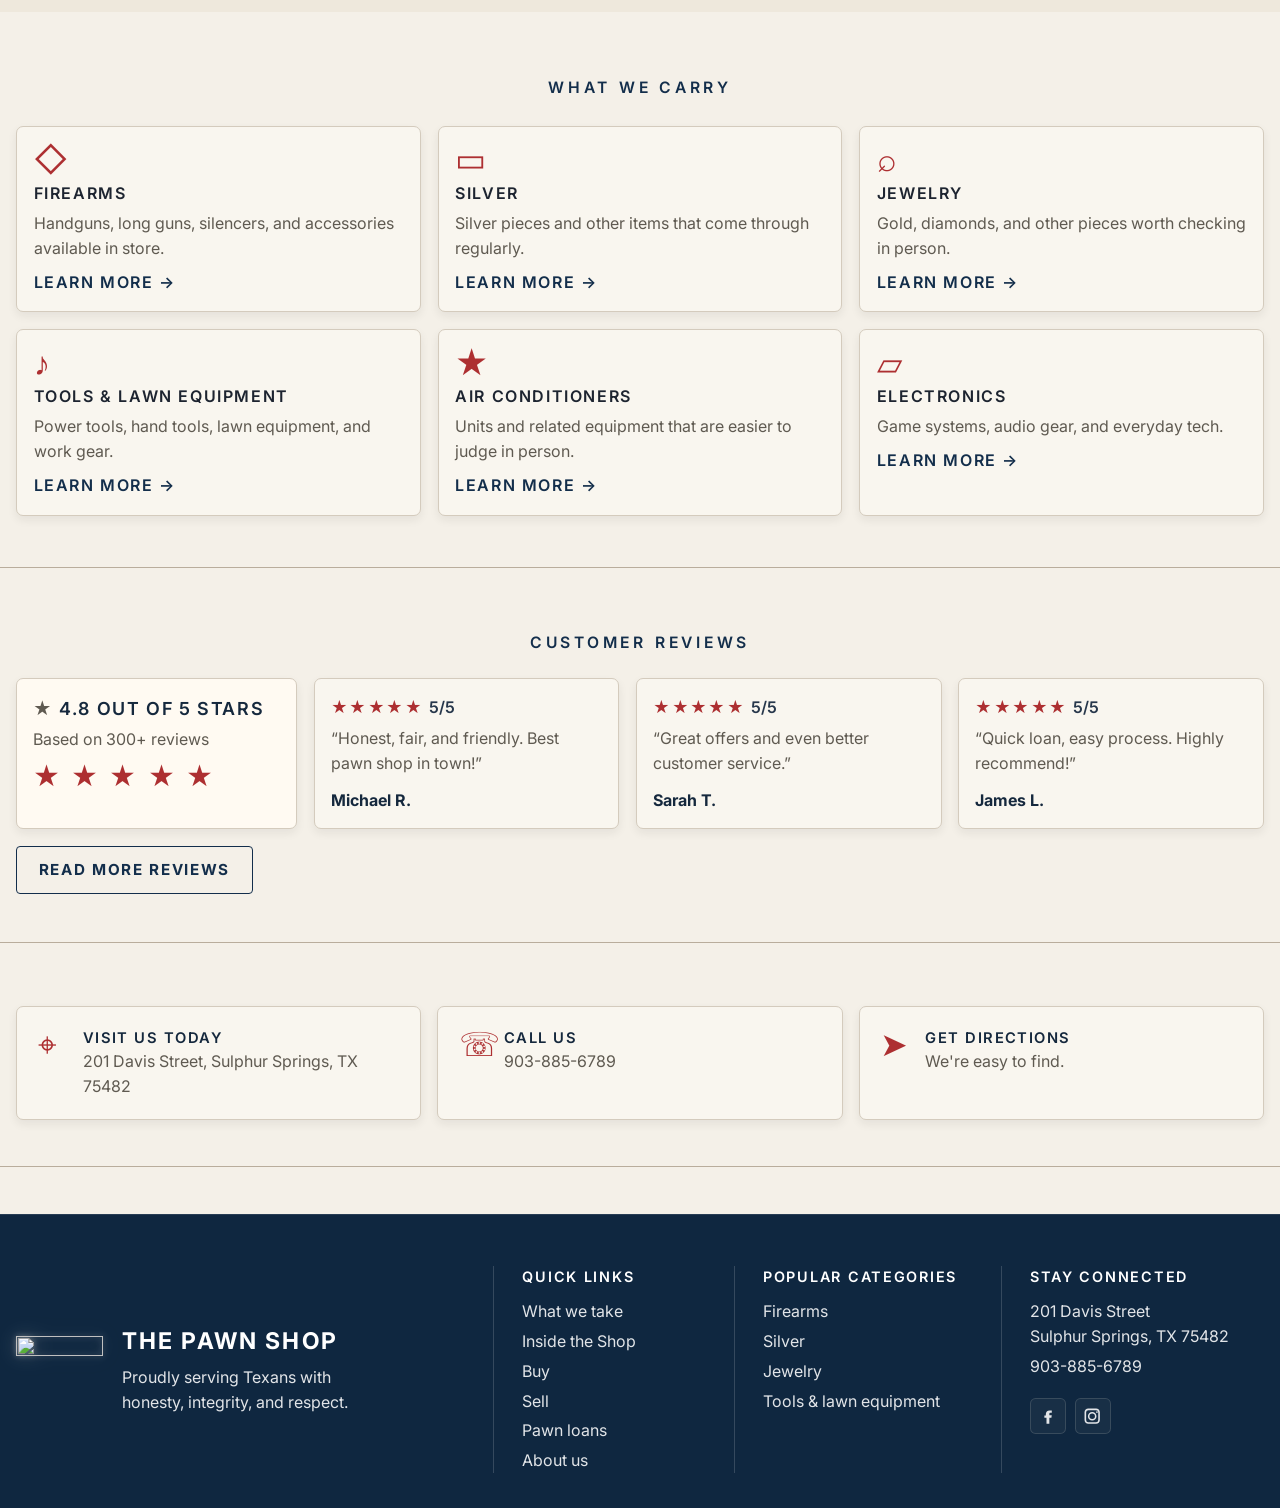
==== commit af5421e5: "PM checkpoint: rebalance homepage photo layout" ====
--- a/index.html
+++ b/index.html
@@ -71,13 +71,13 @@
             <figure class="site-photo-card__figure site-photo-card__figure--wide">
                 <img
                   class="site-photo-card__image"
-                  src="/imgs/site/showroom-aisle-wide.jpg"
-                  alt="Wide interior aisle inside The Pawn Shop in Sulphur Springs"
+                  src="/store-front.jpg"
+                  alt="Exterior storefront of The Pawn Shop in Sulphur Springs"
                   loading="eager"
                   fetchpriority="high"
                   decoding="async"
-                  width="1400"
-                  height="1054"
+                  width="500"
+                  height="223"
                 />
               <figcaption class="site-photo-card__caption">201 Davis Street, Sulphur Springs</figcaption>
             </figure>
@@ -125,8 +125,8 @@
             </div>
           </div>
 
-          <div class="photo-cluster photo-cluster--home home-shop-preview__gallery" aria-label="Interior shop photos">
-            <figure class="photo-card photo-card--wide home-shop-preview__feature">
+          <div class="photo-grid photo-grid--two home-shop-preview__gallery" aria-label="Interior shop photos">
+            <figure class="photo-card home-shop-preview__photo">
               <img
                 src="/imgs/site/showroom-gun-wall-wide.jpg"
                 alt="Showroom inside The Pawn Shop in Sulphur Springs"
@@ -137,30 +137,39 @@
               />
               <figcaption class="photo-caption">Showroom</figcaption>
             </figure>
-            <div class="photo-cluster__stack home-shop-preview__stack">
-              <figure class="photo-card home-shop-preview__photo">
-                <img
-                  src="/imgs/site/showroom-display-cases.jpg"
-                  alt="Display cases inside The Pawn Shop"
-                  loading="lazy"
-                  decoding="async"
-                  width="900"
-                  height="678"
-                />
-                <figcaption class="photo-caption">Display cases</figcaption>
-              </figure>
-              <figure class="photo-card home-shop-preview__photo">
-                <img
-                  src="/imgs/site/electronics-tv-wall.jpg"
-                  alt="Everyday finds on the shop floor inside The Pawn Shop"
-                  loading="lazy"
-                  decoding="async"
-                  width="900"
-                  height="678"
-                />
-                <figcaption class="photo-caption">Everyday finds</figcaption>
-              </figure>
-            </div>
+            <figure class="photo-card home-shop-preview__photo">
+              <img
+                src="/imgs/site/showroom-display-cases.jpg"
+                alt="Display cases inside The Pawn Shop"
+                loading="lazy"
+                decoding="async"
+                width="900"
+                height="678"
+              />
+              <figcaption class="photo-caption">Display cases</figcaption>
+            </figure>
+            <figure class="photo-card home-shop-preview__photo">
+              <img
+                src="/imgs/site/tools-lawn-aisle.jpg"
+                alt="Tools and lawn equipment inside The Pawn Shop"
+                loading="lazy"
+                decoding="async"
+                width="900"
+                height="678"
+              />
+              <figcaption class="photo-caption">Tools &amp; lawn equipment</figcaption>
+            </figure>
+            <figure class="photo-card home-shop-preview__photo">
+              <img
+                src="/imgs/site/electronics-tv-wall.jpg"
+                alt="Electronics wall inside The Pawn Shop"
+                loading="lazy"
+                decoding="async"
+                width="900"
+                height="678"
+              />
+              <figcaption class="photo-caption">Electronics</figcaption>
+            </figure>
           </div>
         </div>
       </section>
--- a/styles.css
+++ b/styles.css
@@ -928,6 +928,10 @@
   justify-self: end;
 }
 
+.storefront-photo-card .site-photo-card__figure--wide {
+  --photo-ratio: 2 / 1;
+}
+
 .gun-room-photo-card {
   width: min(100%, 37rem);
 }
@@ -1067,27 +1071,11 @@
   align-items: start;
 }
 
-.home-shop-preview__feature,
 .home-shop-preview__photo {
   position: relative;
   display: grid;
   min-width: 0;
   margin: 0;
-}
-
-.home-shop-preview__feature .home-shop-preview__frame {
-  --shop-photo-ratio: 5 / 4;
-  box-shadow: var(--shadow-soft);
-}
-
-.home-shop-preview__stack {
-  display: grid;
-  gap: 0.9rem;
-  min-width: 0;
-}
-
-.home-shop-preview__photo .home-shop-preview__frame {
-  box-shadow: var(--shadow-soft);
 }
 
 .home-shop-preview__label {
@@ -1120,6 +1108,10 @@
   border-radius: calc(var(--radius) - 0.15rem);
 }
 
+.home-page .home-shop-preview__gallery .photo-card img {
+  height: clamp(9.6rem, 15vw, 12.8rem);
+}
+
 .shop-photo-grid--compact {
   grid-template-columns: repeat(1, minmax(0, 1fr));
 }
@@ -1888,14 +1880,6 @@
     grid-column: span 2;
   }
 
-  .photo-cluster {
-    grid-template-columns: minmax(0, 1.18fr) minmax(0, 0.82fr);
-    align-items: start;
-  }
-
-  .photo-cluster__stack {
-    grid-template-rows: repeat(2, minmax(0, 1fr));
-  }
 }
 
 @media (min-width: 78rem) {
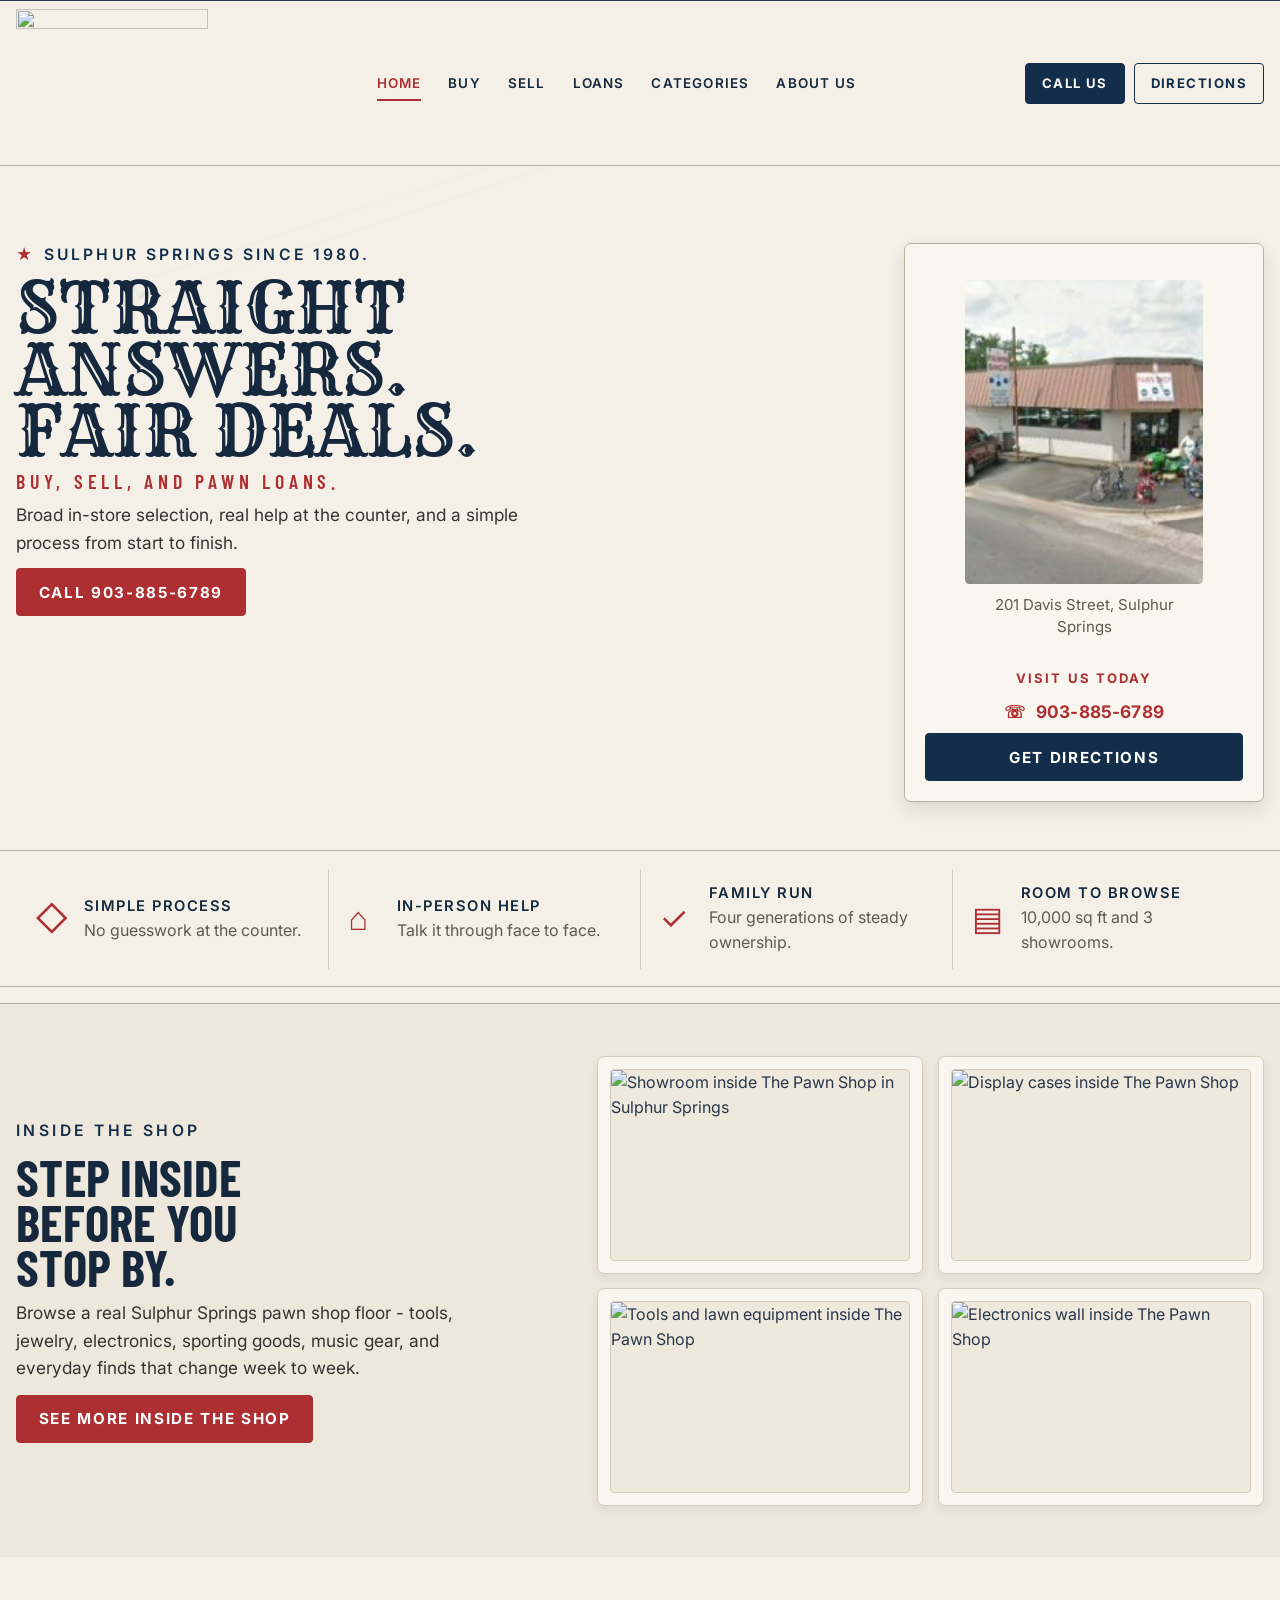
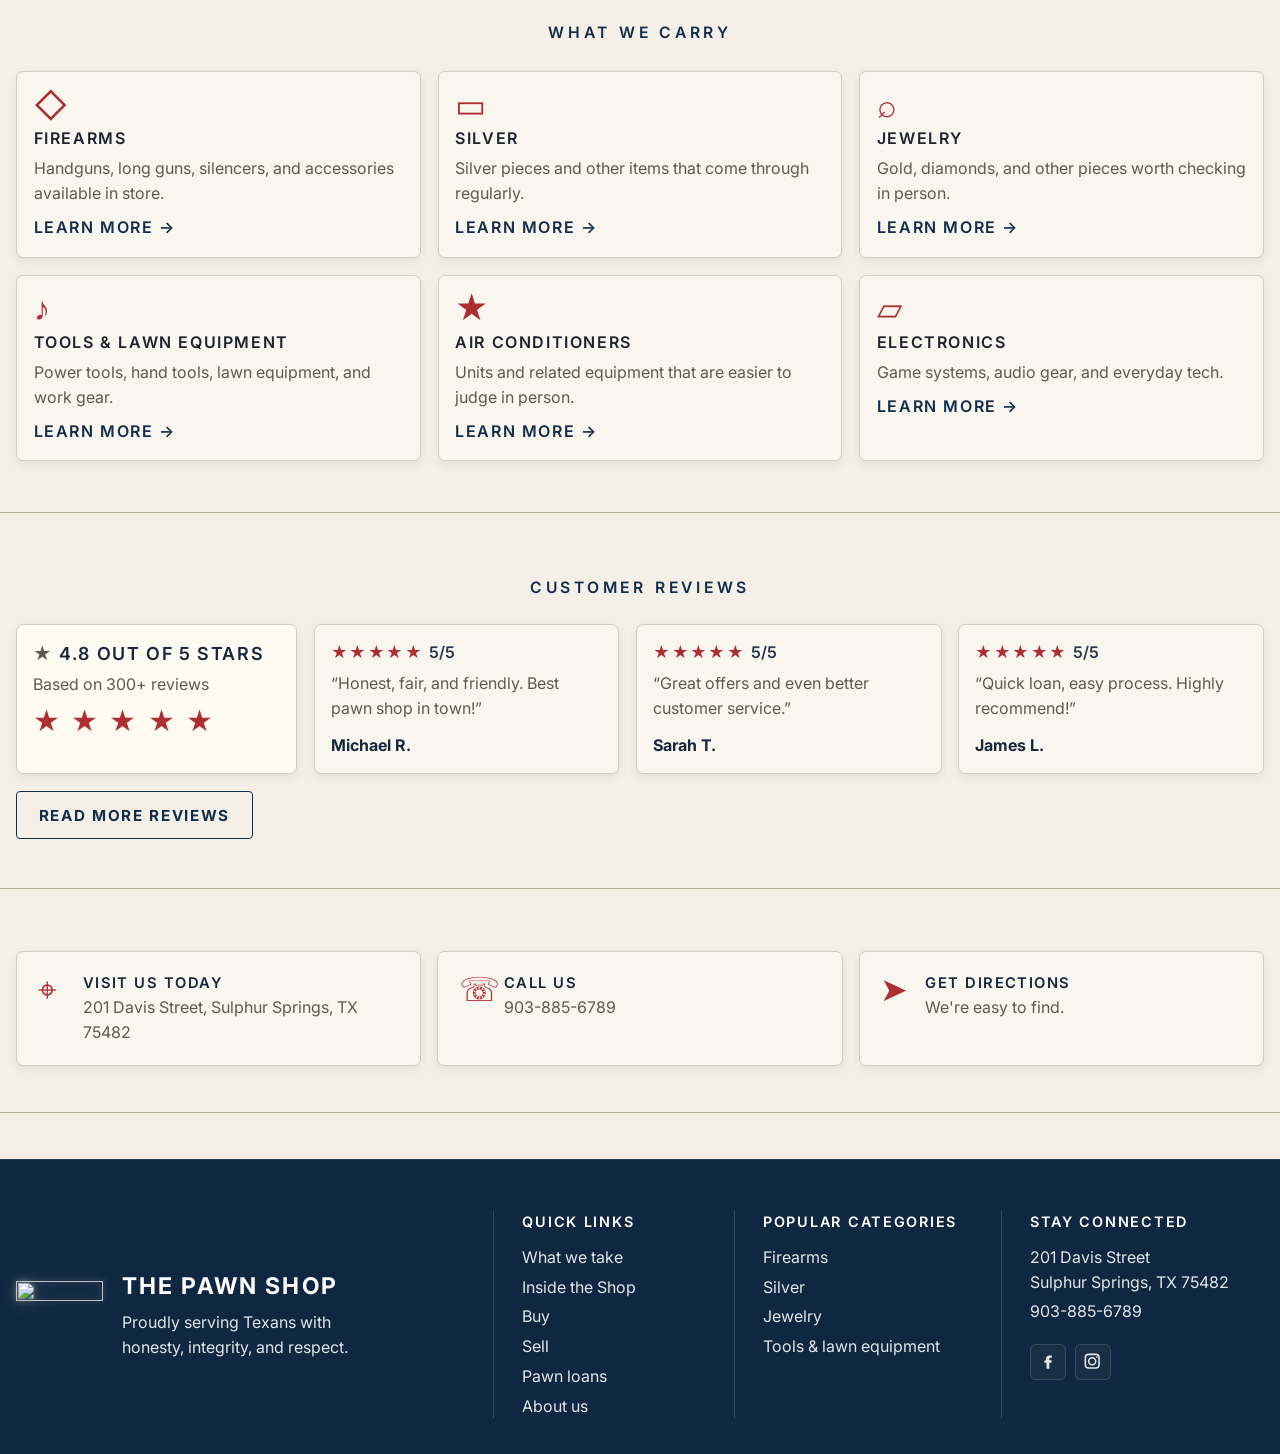
==== commit 4280c184: "PM checkpoint: remove homepage image labels" ====
--- a/index.html
+++ b/index.html
@@ -135,7 +135,6 @@
                 width="1400"
                 height="1054"
               />
-              <figcaption class="photo-caption">Showroom</figcaption>
             </figure>
             <figure class="photo-card home-shop-preview__photo">
               <img
@@ -146,7 +145,6 @@
                 width="900"
                 height="678"
               />
-              <figcaption class="photo-caption">Display cases</figcaption>
             </figure>
             <figure class="photo-card home-shop-preview__photo">
               <img
@@ -157,7 +155,6 @@
                 width="900"
                 height="678"
               />
-              <figcaption class="photo-caption">Tools &amp; lawn equipment</figcaption>
             </figure>
             <figure class="photo-card home-shop-preview__photo">
               <img
@@ -168,7 +165,6 @@
                 width="900"
                 height="678"
               />
-              <figcaption class="photo-caption">Electronics</figcaption>
             </figure>
           </div>
         </div>
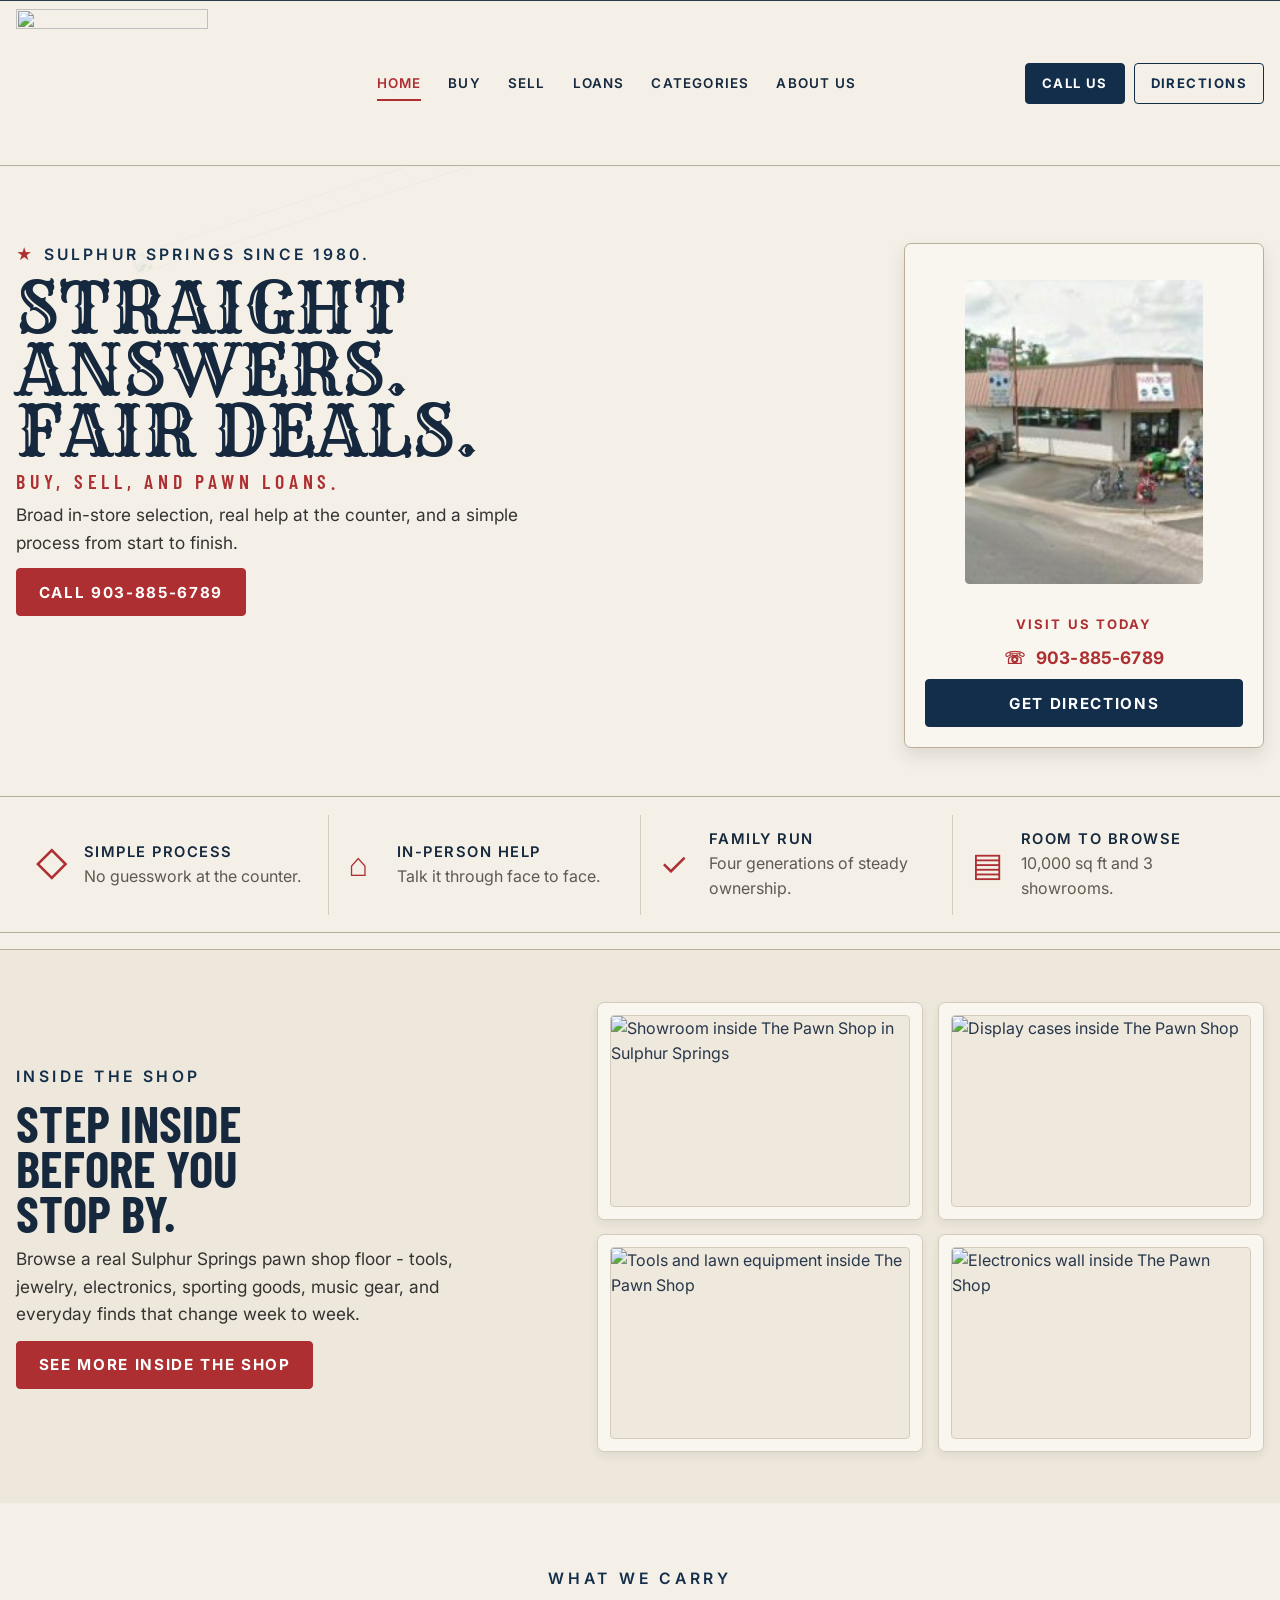
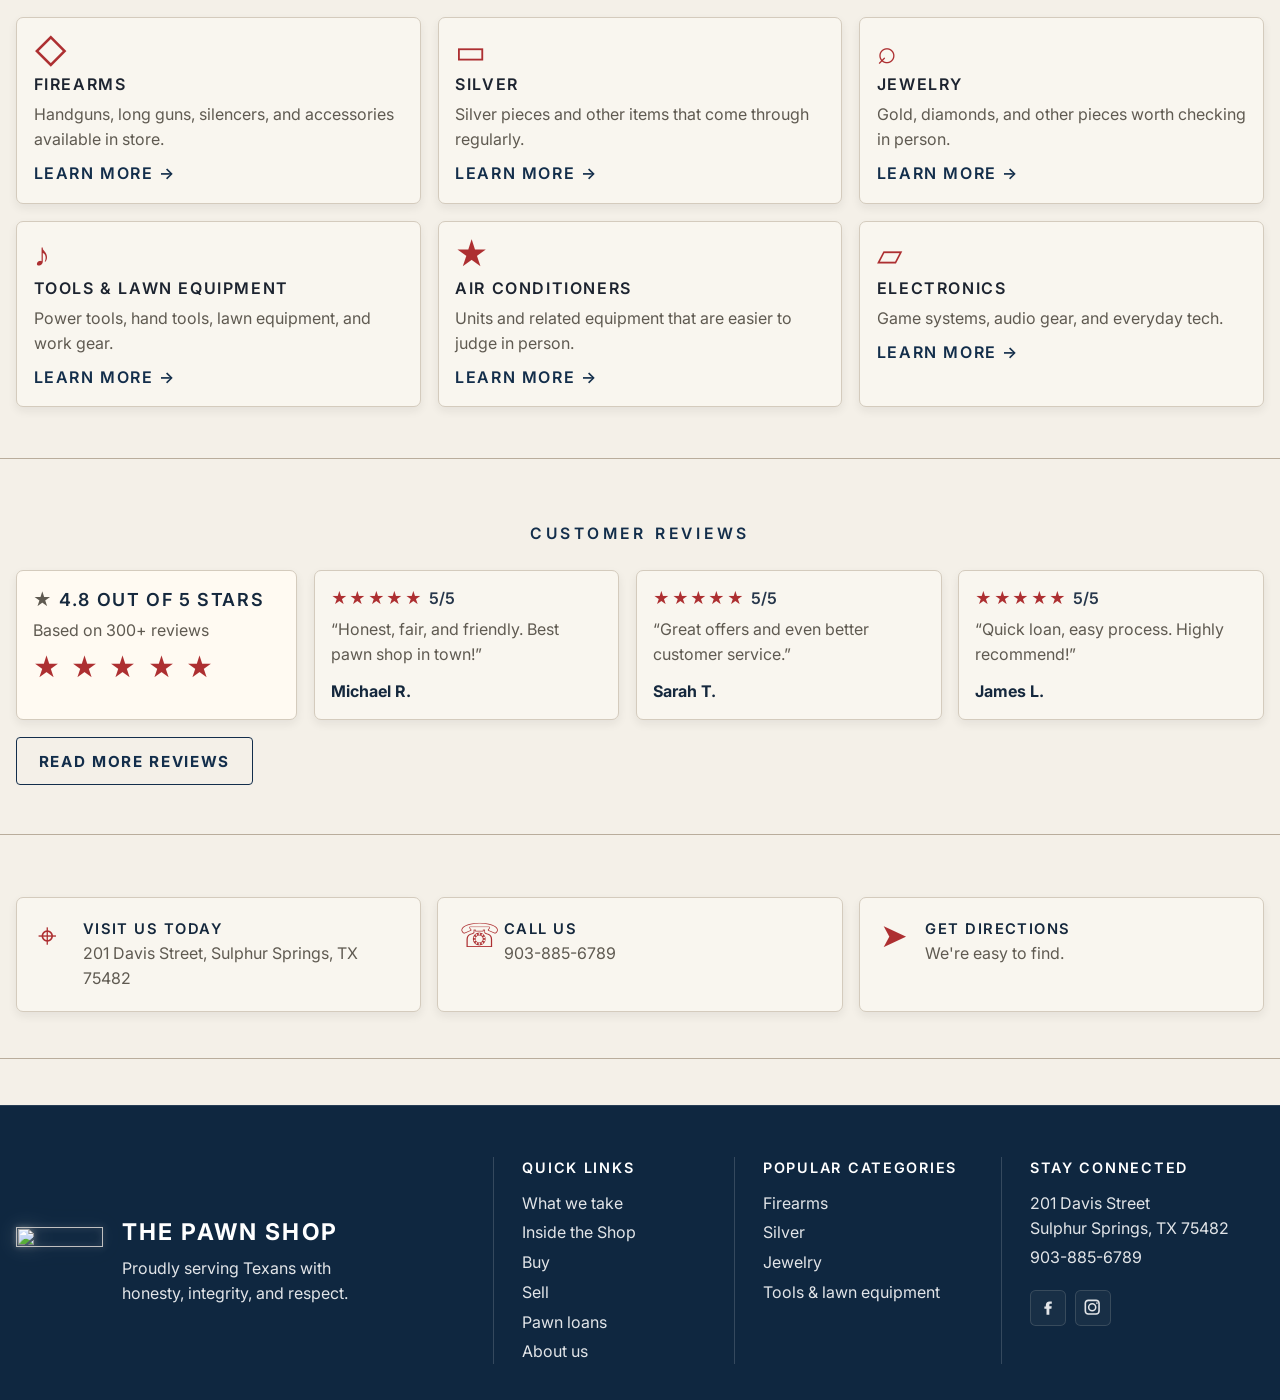
==== commit 6ec6dd25: "PM checkpoint: clean up image labels and category photo treatment" ====
--- a/index.html
+++ b/index.html
@@ -79,7 +79,6 @@
                   width="500"
                   height="223"
                 />
-              <figcaption class="site-photo-card__caption">201 Davis Street, Sulphur Springs</figcaption>
             </figure>
             <div class="site-photo-card__meta">
               <p class="site-photo-card__eyebrow">Visit us today</p>
@@ -130,7 +129,7 @@
               <img
                 src="/imgs/site/showroom-gun-wall-wide.jpg"
                 alt="Showroom inside The Pawn Shop in Sulphur Springs"
-                loading="lazy"
+                loading="eager"
                 decoding="async"
                 width="1400"
                 height="1054"
@@ -140,7 +139,7 @@
               <img
                 src="/imgs/site/showroom-display-cases.jpg"
                 alt="Display cases inside The Pawn Shop"
-                loading="lazy"
+                loading="eager"
                 decoding="async"
                 width="900"
                 height="678"
@@ -150,7 +149,7 @@
               <img
                 src="/imgs/site/tools-lawn-aisle.jpg"
                 alt="Tools and lawn equipment inside The Pawn Shop"
-                loading="lazy"
+                loading="eager"
                 decoding="async"
                 width="900"
                 height="678"
@@ -160,7 +159,7 @@
               <img
                 src="/imgs/site/electronics-tv-wall.jpg"
                 alt="Electronics wall inside The Pawn Shop"
-                loading="lazy"
+                loading="eager"
                 decoding="async"
                 width="900"
                 height="678"
--- a/styles.css
+++ b/styles.css
@@ -960,13 +960,6 @@
   background: #efe8dc;
 }
 
-.site-photo-card__caption {
-  color: var(--muted);
-  font-size: 0.94rem;
-  line-height: 1.45;
-  text-align: center;
-}
-
 .site-photo-card__meta {
   display: grid;
   gap: 0.6rem;
@@ -1178,33 +1171,6 @@
   background: #f2ecdf;
 }
 
-.shop-photo-caption {
-  display: flex;
-  flex-wrap: wrap;
-  gap: 0.45rem 0.65rem;
-  align-items: center;
-  justify-content: space-between;
-  color: var(--muted);
-  font-size: 0.88rem;
-  line-height: 1.35;
-}
-
-.shop-photo-label {
-  display: inline-flex;
-  align-items: center;
-  min-height: 1.6rem;
-  padding: 0.2rem 0.55rem;
-  background: #fffaf2;
-  border: 1px solid var(--line-dark);
-  border-radius: 999px;
-  color: var(--red);
-  font-family: var(--ui);
-  font-size: 0.72rem;
-  font-weight: 700;
-  letter-spacing: 0.14em;
-  text-transform: uppercase;
-}
-
 .shop-photo-note {
   color: var(--muted);
   font-size: 0.94rem;
@@ -1283,27 +1249,13 @@
   --photo-card-ratio: 1 / 1;
 }
 
-.photo-caption {
-  color: var(--muted);
-  font-size: 0.82rem;
-  line-height: 1.35;
-}
-
-.photo-kicker {
-  display: inline-flex;
-  align-items: center;
-  min-height: 1.55rem;
-  padding: 0.18rem 0.56rem;
-  background: #fffaf2;
-  border: 1px solid var(--line-dark);
-  border-radius: 999px;
-  color: var(--red);
-  font-family: var(--ui);
-  font-size: 0.68rem;
-  font-weight: 700;
-  letter-spacing: 0.14em;
-  line-height: 1;
-  text-transform: uppercase;
+.site-photo-card__caption,
+.shop-photo-caption,
+.shop-photo-label,
+.photo-caption,
+.photo-kicker,
+.category-photo-card__kicker {
+  display: none;
 }
 
 .photo-cluster {
@@ -1396,13 +1348,6 @@
   width: 100%;
   height: 100%;
   object-fit: cover;
-}
-
-.category-photo-card__kicker {
-  position: absolute;
-  left: 0.65rem;
-  bottom: 0.65rem;
-  z-index: 1;
 }
 
 .category-photo-card__body {
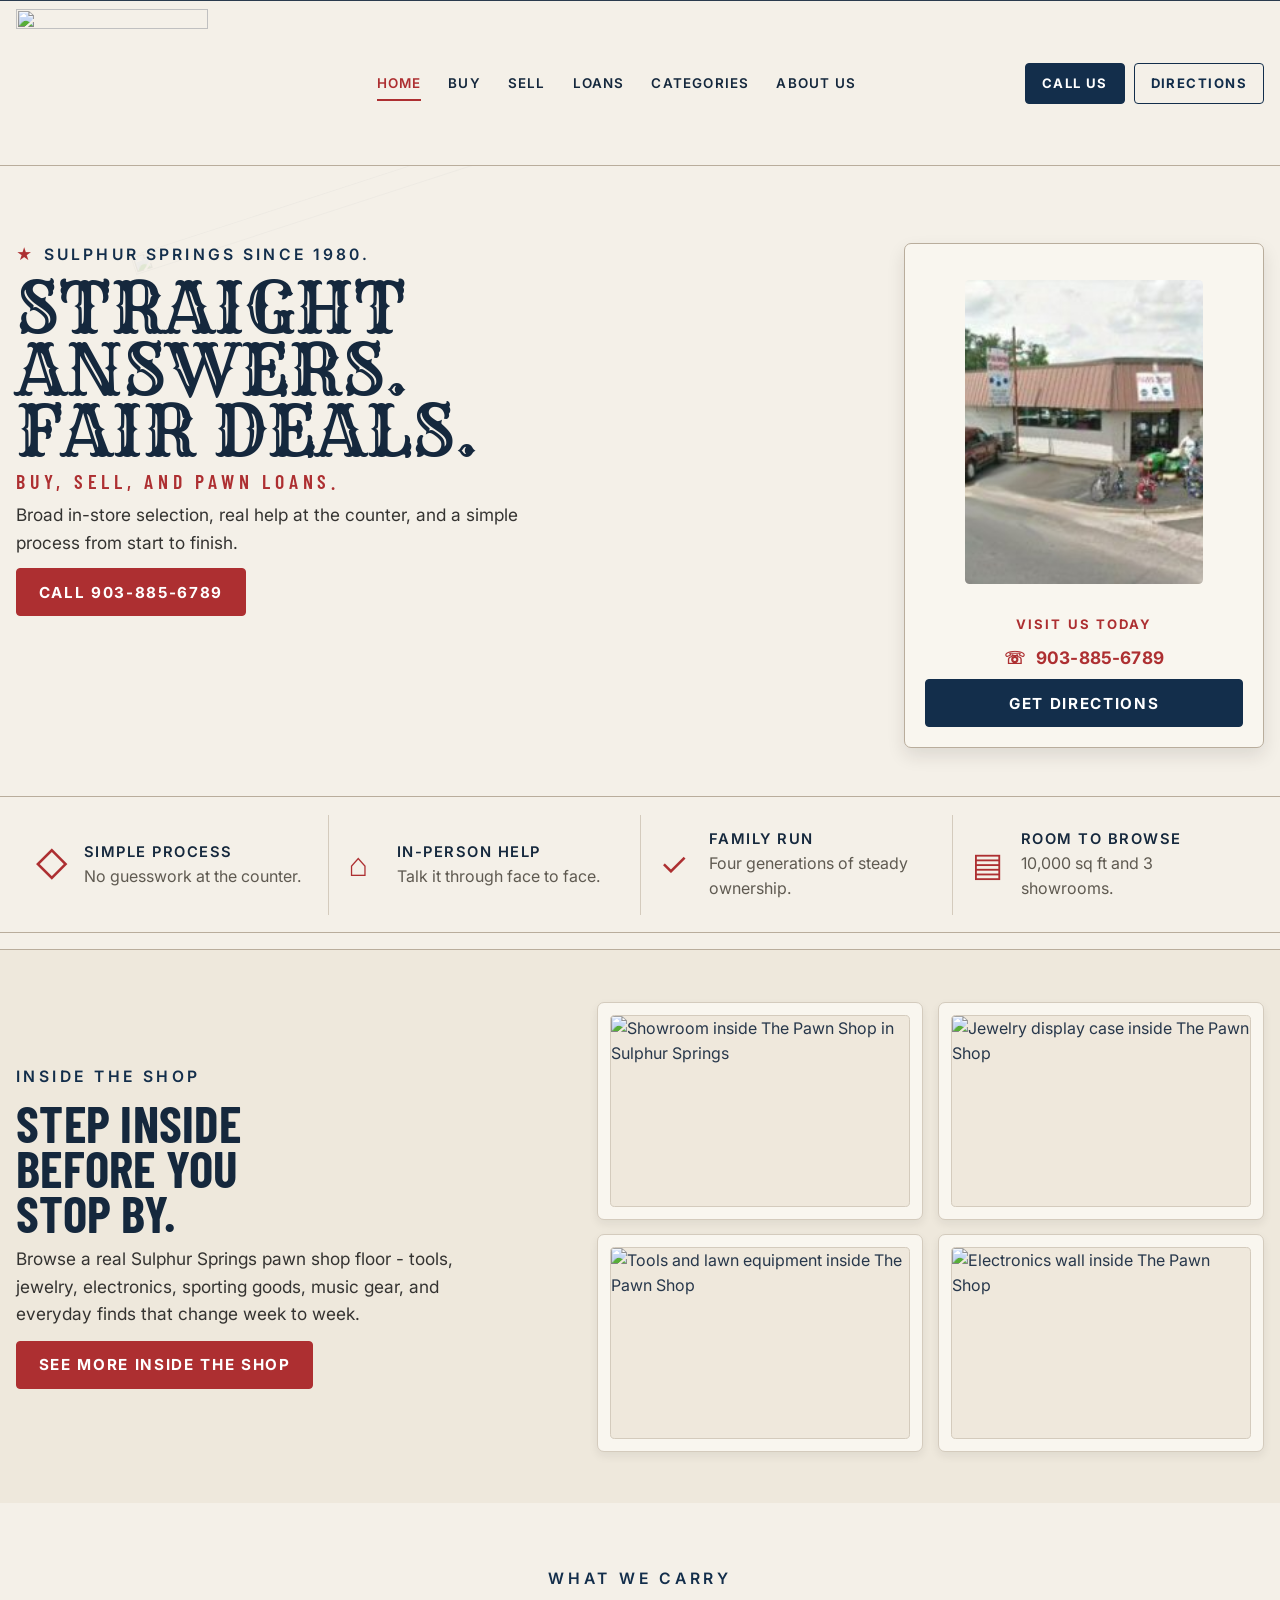
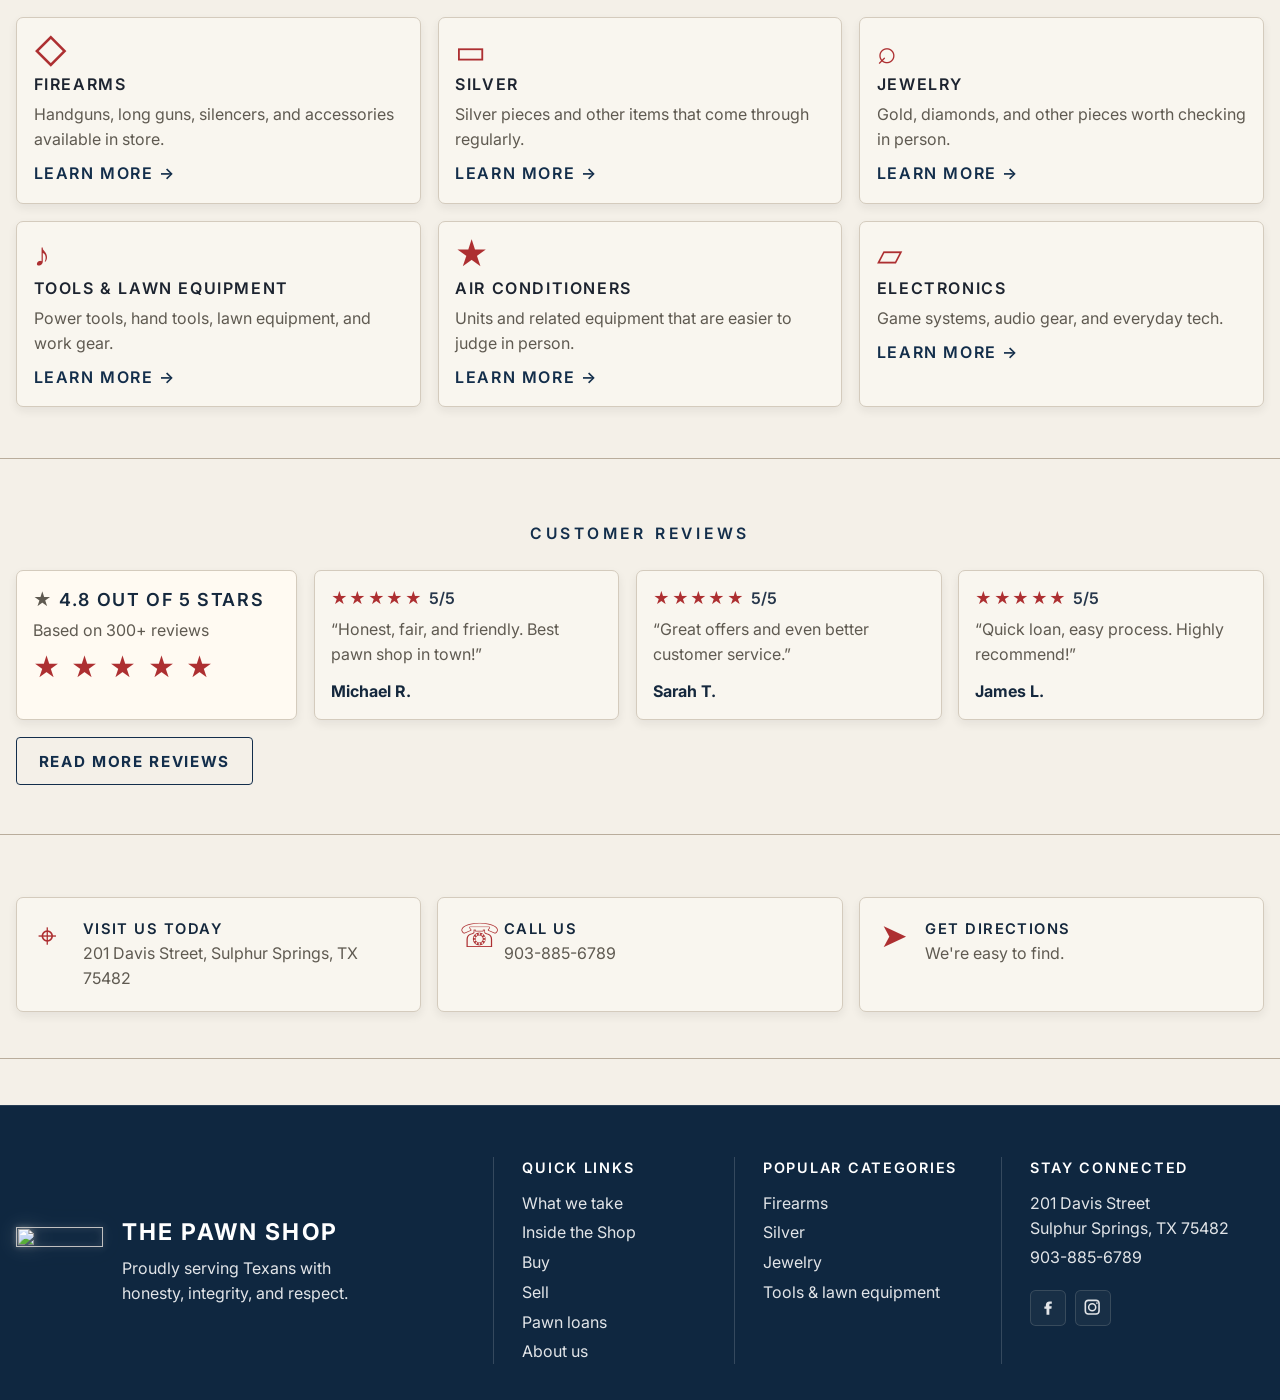
==== commit a996a58e: "PM checkpoint: improve homepage image variety" ====
--- a/index.html
+++ b/index.html
@@ -137,8 +137,8 @@
             </figure>
             <figure class="photo-card home-shop-preview__photo">
               <img
-                src="/imgs/site/showroom-display-cases.jpg"
-                alt="Display cases inside The Pawn Shop"
+                src="/imgs/site/jewelry-display-case.jpg"
+                alt="Jewelry display case inside The Pawn Shop"
                 loading="eager"
                 decoding="async"
                 width="900"
--- a/styles.css
+++ b/styles.css
@@ -1071,28 +1071,6 @@
   margin: 0;
 }
 
-.home-shop-preview__label {
-  position: absolute;
-  left: 0.65rem;
-  bottom: 0.65rem;
-  z-index: 1;
-  display: inline-flex;
-  align-items: center;
-  min-height: 1.5rem;
-  padding: 0.15rem 0.5rem;
-  background: rgba(255, 250, 242, 0.96);
-  border: 1px solid var(--line-dark);
-  border-radius: 999px;
-  color: var(--red);
-  font-family: var(--ui);
-  font-size: 0.68rem;
-  font-weight: 700;
-  letter-spacing: 0.12em;
-  line-height: 1;
-  text-transform: uppercase;
-  pointer-events: none;
-}
-
 .home-shop-preview__frame {
   position: relative;
 }
@@ -1111,11 +1089,6 @@
 
 .shop-photo-grid--compact .shop-photo-card {
   padding: 0.75rem;
-}
-
-.shop-photo-grid--compact .shop-photo-label {
-  padding-inline: 0.5rem;
-  font-size: 0.68rem;
 }
 
 .shop-photo-feature,
@@ -1249,15 +1222,6 @@
   --photo-card-ratio: 1 / 1;
 }
 
-.site-photo-card__caption,
-.shop-photo-caption,
-.shop-photo-label,
-.photo-caption,
-.photo-kicker,
-.category-photo-card__kicker {
-  display: none;
-}
-
 .photo-cluster {
   display: grid;
   gap: 0.9rem;
@@ -1350,6 +1314,10 @@
   object-fit: cover;
 }
 
+.category-photo-card--music .category-photo-card__media img {
+  object-position: 95% center;
+}
+
 .category-photo-card__body {
   display: grid;
   gap: 0.35rem;
@@ -1526,13 +1494,6 @@
   object-fit: cover;
   border-radius: calc(var(--radius) - 0.12rem);
   background: #efe8dc;
-}
-
-.media-slot__caption {
-  color: var(--muted);
-  font-size: 0.94rem;
-  line-height: 1.45;
-  text-align: center;
 }
 
 .media-slot__frame {
@@ -1559,16 +1520,6 @@
   text-transform: uppercase;
 }
 
-.media-slot__label {
-  color: var(--ink);
-  font-family: var(--display);
-  font-size: clamp(1.35rem, 2.6vw, 2.1rem);
-  line-height: 0.92;
-  letter-spacing: 0.02em;
-  text-transform: uppercase;
-  text-wrap: balance;
-}
-
 .media-slot__note {
   max-width: 34rem;
   color: var(--muted);
